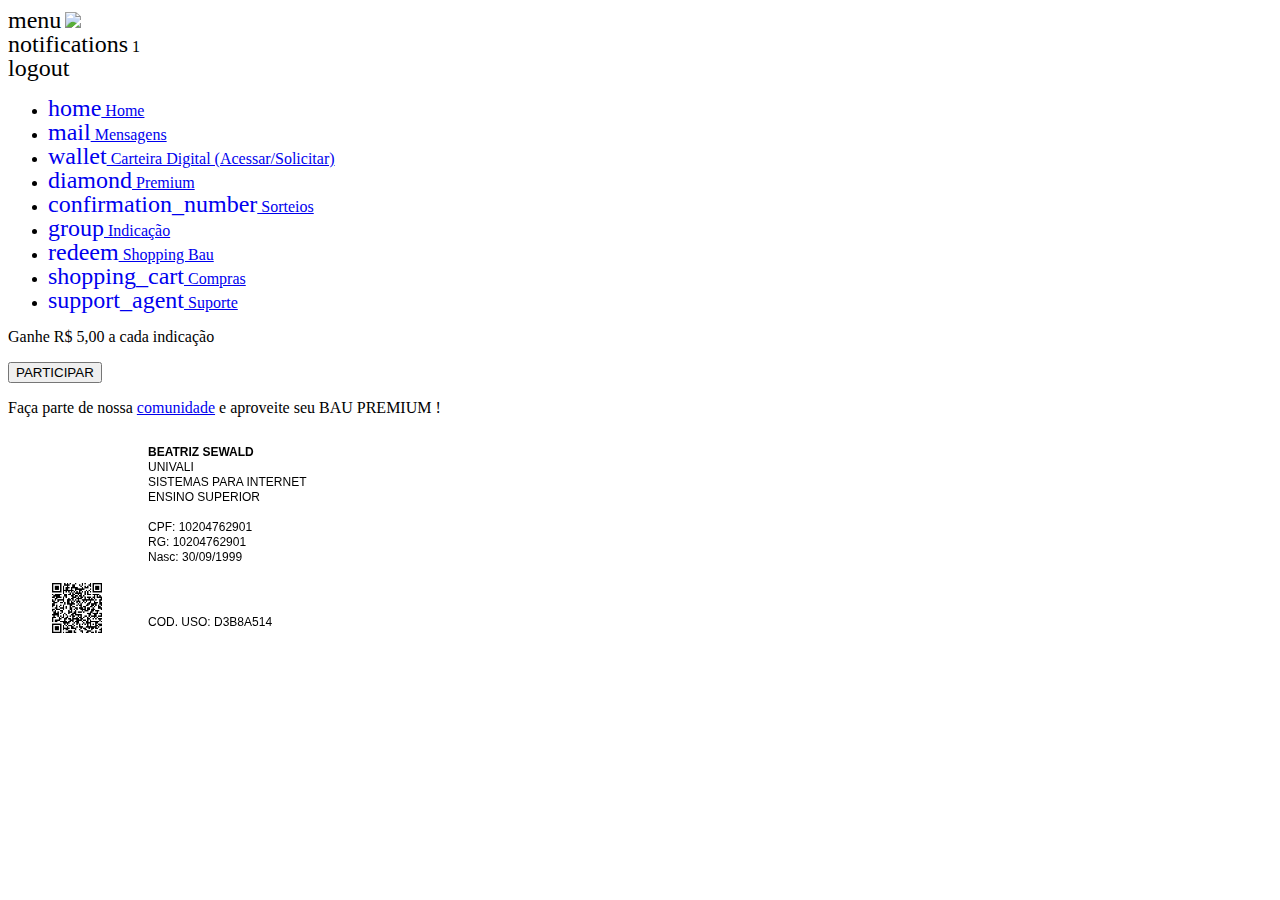
==== index.html @ 3062a8d0 "Add files via upload" ====
<!DOCTYPE html>
<!-- saved from url=(0058)https://carteiradeestudantedce.com.br/home/carteiraDigital -->
<html lang="pt-BR" data-lt-installed="true"><script type="text/javascript" async="" src="./Carteira digital_files/analytics.js.download"></script><script type="text/javascript" async="" src="./Carteira digital_files/hotjar-4949003.js.download"></script><script type="text/javascript" async="" src="./Carteira digital_files/fbevents.js.download"></script><script type="text/javascript" async="" src="./Carteira digital_files/destination"></script><script type="text/javascript" async="" src="./Carteira digital_files/js"></script><script src="./Carteira digital_files/271474788584338" async=""></script><script async="" src="./Carteira digital_files/fbevents.js.download"></script><script async="" src="./Carteira digital_files/gtm.js.download"></script><script async="" src="./Carteira digital_files/gtm(1).js.download"></script><script src="chrome-extension://eppiocemhmnlbhjplcgkofciiegomcon/content/location/location.js" id="eppiocemhmnlbhjplcgkofciiegomcon"></script><script src="chrome-extension://eppiocemhmnlbhjplcgkofciiegomcon/libs/extend-native-history-api.js"></script><script src="chrome-extension://eppiocemhmnlbhjplcgkofciiegomcon/libs/requests.js"></script><head><meta http-equiv="Content-Type" content="text/html; charset=UTF-8">
		<style>
			@import url('https://fonts.googleapis.com/css2?family=Bebas+Neue&Poppins&Hanuman:wght@400;700&family=Hepta+Slab:wght@500;700&family=Imprima&family=Inter:wght@400;500;600;700&family=Jockey+One&display=swap');
			@font-face {
				font-family: 'Bitcrusher';
				font-style: bold;
				font-weight: 700;
				src: url('/fonts/bitcrushercdrg-bold.ttf');
			}
		</style>

		<!-- <link rel="preconnect" rel="stylesheet" href="https://fonts.googleapis.com/css2?family=Bebas+Neue&Poppins&Hanuman:wght@400;700&family=Hepta+Slab:wght@500;700&family=Imprima&family=Inter:wght@400;500;600;700&family=Jockey+One&display=swap"> -->

		<!-- Google tag (gtag.js) --> 
		<script async="" src="./Carteira digital_files/js(1)"></script> 
		<script defer=""> window.dataLayer = window.dataLayer || []; function gtag(){dataLayer.push(arguments);} gtag('js', new Date()); gtag('config', 'G-8YT25P8LGQ'); </script>
		<script defer="">(function(w,d,s,l,i){w[l]=w[l]||[];w[l].push({'gtm.start':
			new Date().getTime(),event:'gtm.js'});var f=d.getElementsByTagName(s)[0],
			j=d.createElement(s),dl=l!='dataLayer'?'&l='+l:'';j.async=true;j.src=
			'https://www.googletagmanager.com/gtm.js?id='+i+dl;f.parentNode.insertBefore(j,f);
			})(window,document,'script','dataLayer','GTM-WXWZWTC');</script>

		<script defer="">(function(w,d,s,l,i){w[l]=w[l]||[];w[l].push({'gtm.start':
			new Date().getTime(),event:'gtm.js'});var f=d.getElementsByTagName(s)[0],
			j=d.createElement(s),dl=l!='dataLayer'?'&l='+l:'';j.async=true;j.src=
			'https://www.googletagmanager.com/gtm.js?id='+i+dl;f.parentNode.insertBefore(j,f);
			})(window,document,'script','dataLayer','GTM-5P2G38LW');</script>
			
		
		<link rel="icon" href="https://carteiradeestudantedce.com.br/marca/favicon.png">
		<meta name="viewport" content="width=device-width">
		<meta name="description" content="Você estudante garanta sua meia entrada em entretenimento! Sua carteira digital disponível em até 1h. Carteira física frete grátis todo o Brasil.">
		<!-- <link rel="stylesheet" href="https://fonts.googleapis.com/css2?family=Material+Symbols+Outlined:opsz,wght,FILL,GRAD@20..48,100..700,0..1,-50..200" /> -->
		<!-- <link rel="stylesheet" href="https://fonts.googleapis.com/css2?family=Material+Symbols+Outlined:opsz,wght,FILL,GRAD@20..48,100..700,0..1,-50..200" /> -->
		
		<link href="https://fonts.googleapis.com/icon?family=Material+Icons" rel="preload">
		<title>Carteira digital</title>
		<!-- Meta Pixel Code -->
		<script defer="">
			!function(f,b,e,v,n,t,s)
			{if(f.fbq)return;n=f.fbq=function(){n.callMethod?
			n.callMethod.apply(n,arguments):n.queue.push(arguments)};
			if(!f._fbq)f._fbq=n;n.push=n;n.loaded=!0;n.version='2.0';
			n.queue=[];t=b.createElement(e);t.async=!0;
			t.src=v;s=b.getElementsByTagName(e)[0];
			s.parentNode.insertBefore(t,s)}(window, document,'script',
			'https://connect.facebook.net/en_US/fbevents.js');
			fbq('init', '271474788584338');
			fbq('track', 'PageView');
		</script>
		
		<noscript><img height="1" width="1" style="display:none"
			src="https://www.facebook.com/tr?id=271474788584338&ev=PageView&noscript=1"
		/></noscript>
		<!-- End Meta Pixel Code -->

		
		<link href="./Carteira digital_files/0.826a3f60.css" rel="stylesheet">
		<link href="./Carteira digital_files/app.7130e732.css" rel="stylesheet">
		<link href="./Carteira digital_files/18.7e01f72b.css" rel="stylesheet">
		<link href="./Carteira digital_files/CarteiraDigital.1681bedc.css" rel="stylesheet">
		<link href="./Carteira digital_files/FrontSide.2031f341.css" rel="stylesheet">
	<script bis_use="true" type="text/javascript" charset="utf-8" data-bis-config="[&quot;facebook.com/&quot;,&quot;twitter.com/&quot;,&quot;youtube-nocookie.com/embed/&quot;,&quot;//vk.com/&quot;,&quot;//www.vk.com/&quot;,&quot;linkedin.com/&quot;,&quot;//www.linkedin.com/&quot;,&quot;//instagram.com/&quot;,&quot;//www.instagram.com/&quot;,&quot;//www.google.com/recaptcha/api2/&quot;,&quot;//hangouts.google.com/webchat/&quot;,&quot;//www.google.com/calendar/&quot;,&quot;//www.google.com/maps/embed&quot;,&quot;spotify.com/&quot;,&quot;soundcloud.com/&quot;,&quot;//player.vimeo.com/&quot;,&quot;//disqus.com/&quot;,&quot;//tgwidget.com/&quot;,&quot;//js.driftt.com/&quot;,&quot;friends2follow.com&quot;,&quot;/widget&quot;,&quot;login&quot;,&quot;//video.bigmir.net/&quot;,&quot;blogger.com&quot;,&quot;//smartlock.google.com/&quot;,&quot;//keep.google.com/&quot;,&quot;/web.tolstoycomments.com/&quot;,&quot;moz-extension://&quot;,&quot;chrome-extension://&quot;,&quot;/auth/&quot;,&quot;//analytics.google.com/&quot;,&quot;adclarity.com&quot;,&quot;paddle.com/checkout&quot;,&quot;hcaptcha.com&quot;,&quot;recaptcha.net&quot;,&quot;2captcha.com&quot;,&quot;accounts.google.com&quot;,&quot;www.google.com/shopping/customerreviews&quot;,&quot;buy.tinypass.com&quot;,&quot;gstatic.com&quot;,&quot;secureir.ebaystatic.com&quot;,&quot;docs.google.com&quot;,&quot;contacts.google.com&quot;,&quot;github.com&quot;,&quot;mail.google.com&quot;,&quot;chat.google.com&quot;,&quot;audio.xpleer.com&quot;,&quot;keepa.com&quot;,&quot;static.xx.fbcdn.net&quot;,&quot;sas.selleramp.com&quot;,&quot;1plus1.video&quot;,&quot;console.googletagservices.com&quot;,&quot;//lnkd.demdex.net/&quot;,&quot;//radar.cedexis.com/&quot;,&quot;//li.protechts.net/&quot;,&quot;challenges.cloudflare.com/&quot;,&quot;ogs.google.com&quot;]" src="chrome-extension://eppiocemhmnlbhjplcgkofciiegomcon/executers/vi-tr.js"></script><script async="" src="./Carteira digital_files/modules.1f3821f9cafd68374ab2.js.download" charset="utf-8"></script><script src="./Carteira digital_files/browser-perf.8417c6bba72228fa2e29.js.download"></script><link rel="modulepreload" as="script" crossorigin="" href="https://carteiradeestudantedce.com.br/_app/immutable/nodes/0.26a736a3.js"><link rel="modulepreload" as="script" crossorigin="" href="https://carteiradeestudantedce.com.br/_app/immutable/chunks/index.17d7fc8a.js"><link rel="modulepreload" as="script" crossorigin="" href="https://carteiradeestudantedce.com.br/_app/immutable/chunks/loadingStore.c7781502.js"><link rel="modulepreload" as="script" crossorigin="" href="https://carteiradeestudantedce.com.br/_app/immutable/chunks/index.49f5bfb3.js"><link rel="modulepreload" as="script" crossorigin="" href="https://carteiradeestudantedce.com.br/_app/immutable/chunks/index.6501fdab.js"><link rel="modulepreload" as="script" crossorigin="" href="https://carteiradeestudantedce.com.br/_app/immutable/chunks/index.eff6fb7b.js"><link rel="modulepreload" as="script" crossorigin="" href="https://carteiradeestudantedce.com.br/_app/immutable/chunks/index.9ef27500.js"><link rel="modulepreload" as="script" crossorigin="" href="https://carteiradeestudantedce.com.br/_app/immutable/chunks/alertStore.98ff0dc9.js"><link rel="modulepreload" as="script" crossorigin="" href="https://carteiradeestudantedce.com.br/_app/immutable/chunks/windowAlerts.b350a0e7.js"><link rel="modulepreload" as="script" crossorigin="" href="https://carteiradeestudantedce.com.br/_app/immutable/nodes/1.c81a4ffa.js"><link rel="modulepreload" as="script" crossorigin="" href="https://carteiradeestudantedce.com.br/_app/immutable/chunks/stores.4e7698dd.js"><link rel="modulepreload" as="script" crossorigin="" href="https://carteiradeestudantedce.com.br/_app/immutable/chunks/singletons.0c151112.js"><link rel="modulepreload" as="script" crossorigin="" href="https://carteiradeestudantedce.com.br/_app/immutable/chunks/paths.2e33e62d.js"><link rel="modulepreload" as="script" crossorigin="" href="https://carteiradeestudantedce.com.br/_app/immutable/nodes/18.c849a211.js"><link rel="modulepreload" as="script" crossorigin="" href="https://carteiradeestudantedce.com.br/_app/immutable/chunks/api.8b6e617d.js"><link rel="modulepreload" as="script" crossorigin="" href="https://carteiradeestudantedce.com.br/_app/immutable/chunks/axios.4d564c32.js"><link rel="modulepreload" as="script" crossorigin="" href="https://carteiradeestudantedce.com.br/_app/immutable/chunks/notifications.9cd85b09.js"><link rel="modulepreload" as="script" crossorigin="" href="https://carteiradeestudantedce.com.br/_app/immutable/chunks/index.0f1e4047.js"><link rel="modulepreload" as="script" crossorigin="" href="https://carteiradeestudantedce.com.br/_app/immutable/chunks/utils.2d8000fd.js"><link rel="modulepreload" as="script" crossorigin="" href="https://carteiradeestudantedce.com.br/_app/immutable/chunks/homeStore.f72c48fd.js"><link rel="modulepreload" as="script" crossorigin="" href="https://carteiradeestudantedce.com.br/_app/immutable/chunks/user.112e7f0f.js"><link rel="modulepreload" as="script" crossorigin="" href="https://carteiradeestudantedce.com.br/_app/immutable/chunks/selectors.71b05a5f.js"><link rel="modulepreload" as="script" crossorigin="" href="https://carteiradeestudantedce.com.br/_app/immutable/chunks/navigation.d3df160d.js"><link rel="modulepreload" as="script" crossorigin="" href="https://carteiradeestudantedce.com.br/_app/immutable/nodes/19.2f50d422.js"><link rel="modulepreload" as="script" crossorigin="" href="https://carteiradeestudantedce.com.br/_app/immutable/nodes/166.923f7c1b.js"><link rel="modulepreload" as="script" crossorigin="" href="https://carteiradeestudantedce.com.br/_app/immutable/chunks/carteirinha.338e4106.js"><link rel="modulepreload" as="script" crossorigin="" href="https://carteiradeestudantedce.com.br/_app/immutable/chunks/CarteiraDigital.a23df30b.js"><link rel="modulepreload" as="script" crossorigin="" href="https://carteiradeestudantedce.com.br/_app/immutable/chunks/stwStore.4ac0efa8.js"><link rel="modulepreload" as="script" crossorigin="" href="https://carteiradeestudantedce.com.br/_app/immutable/chunks/products.ce6c023a.js"><link rel="modulepreload" as="script" crossorigin="" href="https://carteiradeestudantedce.com.br/_app/immutable/chunks/RefusedStudentWallet.9ebd0d17.js"><link rel="modulepreload" as="script" crossorigin="" href="https://carteiradeestudantedce.com.br/_app/immutable/chunks/FileUploader.910f3715.js"><link rel="modulepreload" as="script" crossorigin="" href="https://carteiradeestudantedce.com.br/_app/immutable/chunks/browser.e933942f.js"><link rel="modulepreload" as="script" crossorigin="" href="https://carteiradeestudantedce.com.br/_app/immutable/chunks/FrontSide.5e62ddc4.js"><link rel="modulepreload" as="script" crossorigin="" href="https://carteiradeestudantedce.com.br/_app/immutable/chunks/createMPForm.86a0da8f.js"><link rel="modulepreload" as="script" crossorigin="" href="https://carteiradeestudantedce.com.br/_app/immutable/chunks/NewWindow.27830503.js"><style type="text/css">  .ali-helper-trend-card {    border-left: 1px solid lightgrey;  }  .ali-helper-trend-card:first-child {    border-left: none;  }  .ali-helper-trend-items-navigation-button {    padding: 1px 8px;    font-size: 16px;    font-weight: bolder;    background-color: white;    color: #FF530D;    cursor: pointer;  }  .ali-helper-trend-items-navigation-button[disabled] {    padding: 1px 8px;    font-size: 16px;    background-color: lightgrey;    color: black;    cursor: not-allowed;  }  .ali-helper-trend-items {    display: flex;    flex-direction: column;    margin-top: 10px;    border-radius: 15px;    background-color: white;    border-top-right-radius: 0;    border-top-left-radius: 0;    border: 1px solid rgb(18, 27, 33);    border-top: none;  }  .ali-helper-trend-items.home {    margin-top: 0;    width: 1200px;    min-width: 1200px;    margin: auto;    border-top-right-radius: 0;    border-top-left-radius: 0;    border: 1px solid rgb(18, 27, 33);    border-top: none;    margin-bottom: 2px;  }  .ali-helper-trend-box-container {    background-color: white;    padding-bottom: 10px;  }  #ali-helper-popover-conteiner {    position: absolute;    bottom: 55px;    left: 150px;    width: 220px;    background-color: white;    border: 1px solid darkgrey;    filter: drop-shadow(0 0 2rem black);    border-radius: 5px;    padding: 10px;    padding-right: 20px;    cursor: auto;  }  #ali-helper-popover-conteiner:before {    content: " ";    height: 0;    position: absolute;    width: 0;    bottom: -20px;    left: calc(50% - 10px);    border: 10px solid transparent;    border-top-color: white;  }</style></head>
	<body __processed_24315dc1-c868-4b76-82f0-d45afd81f410__="true" bis_register="[base64]"><div id="brk_yuan" bis_skin_checked="1"></div>
		<!-- Google Tag Manager (noscript) -->
		<noscript><iframe src="https://www.googletagmanager.com/ns.html?id=GTM-WXWZWTC" 
			height="0" width="0" style="display:none;visibility:hidden"></iframe></noscript>

		<noscript><iframe src="https://www.googletagmanager.com/ns.html?id=GTM-5P2G38LW"
			height="0" width="0" style="display:none;visibility:hidden"></iframe></noscript>
		<!-- End Google Tag Manager (noscript) -->
		<iframe allow="join-ad-interest-group" data-tagging-id="AW-10844479039" data-load-time="1737376566698" height="0" width="0" src="./Carteira digital_files/10844479039.html" style="display: none; visibility: hidden;" bis_size="{&quot;x&quot;:0,&quot;y&quot;:0,&quot;w&quot;:0,&quot;h&quot;:0,&quot;abs_x&quot;:0,&quot;abs_y&quot;:0}"></iframe><iframe height="0" width="0" style="display: none; visibility: hidden;" src="./Carteira digital_files/saved_resource.html"></iframe><iframe allow="join-ad-interest-group" data-tagging-id="AW-10844479039" data-load-time="1737376566756" height="0" width="0" src="./Carteira digital_files/10844479039(1).html" style="display: none; visibility: hidden;" bis_size="{&quot;x&quot;:0,&quot;y&quot;:0,&quot;w&quot;:0,&quot;h&quot;:0,&quot;abs_x&quot;:0,&quot;abs_y&quot;:0}"></iframe><div bis_skin_checked="1"><main><main class="svelte-1ckyd94"><div class="blackBackground svelte-1ckyd94" bis_skin_checked="1"></div>  <div class="content svelte-1ckyd94" bis_skin_checked="1"><div class="header h-full" bis_skin_checked="1"><div class="column h-full svelte-1ckyd94" bis_skin_checked="1"><div class="bg-white w-full flex items-center justify-between px-4 text-black/80 h-10 shrink-0 border-b border-black/15 shadow-sm" bis_skin_checked="1"><div class="flex gap-1" bis_skin_checked="1"><span class="material-symbols-outlined notranslate" style="cursor: pointer;">menu</span> <img class="h-[24px] w-auto" src="./Carteira digital_files/logo.webp"></div> <div class="flex gap-1" bis_skin_checked="1"><div class="relative cursor-pointer" bis_skin_checked="1"><span class="material-symbols-outlined notranslate cursor-pointer text-xl">notifications</span> <span class="absolute left-2 top-0 text-xs bg-amber-500 aspect-square w-4 flex items-center justify-center rounded-full truncate">1</span></div> <span class="material-symbols-outlined notranslate text-xl cursor-pointer">logout</span></div></div> <div class="row bottom svelte-1ckyd94" bis_skin_checked="1"><div class="sideBar flex flex-col bg-fuchsia-800 svelte-1ckyd94" bis_skin_checked="1"><div class="sideBarContent bg-inherit open svelte-1ckyd94" style="" bis_skin_checked="1"> <nav class="side-nav svelte-4yf34y"><ul class="nav svelte-4yf34y"><li class="mainNav hover:bg-black/10  svelte-4yf34y"><a href="https://carteiradeestudantedce.com.br/home" class="open truncate  svelte-4yf34y"><span class="material-symbols-outlined notranslate  svelte-4yf34y">home</span> Home</a>  </li><li class="mainNav hover:bg-black/10  svelte-4yf34y"><a href="https://carteiradeestudantedce.com.br/home/mensagens" class="open truncate  svelte-4yf34y"><span class="material-symbols-outlined notranslate  svelte-4yf34y">mail</span> Mensagens</a>  </li><li class="mainNav bg-amber-500 text-black/70 hover:bg-amber-400 bg-amber-500 svelte-4yf34y"><a href="https://carteiradeestudantedce.com.br/home/carteiraDigital" class="open truncate text-black/70 svelte-4yf34y"><span class="material-symbols-outlined notranslate text-black/70 svelte-4yf34y">wallet</span> Carteira Digital (Acessar/Solicitar)</a>  </li><div class="comma svelte-4yf34y" bis_skin_checked="1"></div><div class="comma svelte-4yf34y" bis_skin_checked="1"></div><li class="mainNav hover:bg-black/10  svelte-4yf34y"><a href="https://carteiradeestudantedce.com.br/home/premium" class="open truncate  svelte-4yf34y"><span class="material-symbols-outlined notranslate  svelte-4yf34y">diamond</span> Premium</a>  </li><li class="mainNav hover:bg-black/10  svelte-4yf34y"><a href="https://carteiradeestudantedce.com.br/home/sorteios" class="open truncate  svelte-4yf34y"><span class="material-symbols-outlined notranslate  svelte-4yf34y">confirmation_number</span> Sorteios</a>  </li><li class="mainNav hover:bg-black/10  svelte-4yf34y"><a href="https://carteiradeestudantedce.com.br/home/indicacao" class="open truncate  svelte-4yf34y"><span class="material-symbols-outlined notranslate  svelte-4yf34y">group</span> Indicação</a>  </li><div class="comma svelte-4yf34y" bis_skin_checked="1"></div><li class="mainNav hover:bg-black/10  svelte-4yf34y"><a href="https://carteiradeestudantedce.com.br/home/shopping_bau" class="open truncate  svelte-4yf34y"><span class="material-symbols-outlined notranslate  svelte-4yf34y">redeem</span> Shopping Bau</a>  </li><li class="mainNav hover:bg-black/10  svelte-4yf34y"><a href="https://carteiradeestudantedce.com.br/home/compras" class="open truncate  svelte-4yf34y"><span class="material-symbols-outlined notranslate  svelte-4yf34y">shopping_cart</span> Compras</a>  </li><div class="comma svelte-4yf34y" bis_skin_checked="1"></div><li class="mainNav hover:bg-black/10  svelte-4yf34y"><a href="https://carteiradeestudantedce.com.br/home/suporte" class="open truncate  svelte-4yf34y"><span class="material-symbols-outlined notranslate  svelte-4yf34y">support_agent</span> Suporte</a>  </li></ul></nav></div></div> <div class="body svelte-1ckyd94" bis_skin_checked="1"> <main class="w-full h-fit sm:h-full bg-white border border-black/10 rounded-lg"><main class="relative h-full w-full text-white flex flex-col"><div class="bg-fuchsia-800 w-full px-4 sm:px-4 py-1 sm:py-2 flex flex-wrap gap-1 items-center rounded-t-lg" bis_skin_checked="1"><p class="text-white">Ganhe R$ 5,00 a cada indicação</p> <a href="https://carteiradeestudantedce.com.br/home/indicacao"><button class="bg-amber-500 hover:bg-amber-400 text-black/75 px-2 py-1 font-semibold text-sm sm:text-base">PARTICIPAR</button></a></div>   <div class="w-full h-full flex items-center my-auto" bis_skin_checked="1"><div class="h-[calc(406px+12px)] sm:h-fit w-full flex items-center justify-center" bis_skin_checked="1"><div class="flex justify-center items-center relative h-fit w-fit mx-auto transform rotate-90 sm:rotate-0 transition-transform duration-[800ms]" bis_skin_checked="1"><main class="svelte-hrkz8w"><div class="card-inner relative svelte-hrkz8w" bis_skin_checked="1" style="transform: rotateY(0deg);"><main class="svelte-1liuv3p" style="background: url(&quot;https://bauubucket.s3.sa-east-1.amazonaws.com/documents/images/b42b7530-e1f8-11ee-9fac-c7f5db291ad7.2024_frente%20c%C3%83%C2%B3pia%20%282%29.png?AWSAccessKeyId=AKIAW7QKJXOB54L2NJXK&amp;Expires=1737377465&amp;Signature=yjchKRjZ7%2BtuzPE%2Brqu04nleI%2F0%3D&quot;);"> <p class="card_data_text svelte-1liuv3p" style="position: absolute; font-family: Arial; font-weight: 600; font-size: 12px; color: rgb(0, 0, 0); left: 140px; top: 50px; width: 260px;">BEATRIZ SEWALD </p><p class="card_data_text svelte-1liuv3p" style="position: absolute; font-family: Arial; font-weight: 500; font-size: 12px; color: rgb(0, 0, 0); left: 140px; top: 65px; width: 260px;">UNIVALI </p><p class="card_data_text svelte-1liuv3p" style="position: absolute; font-family: Arial; font-weight: 500; font-size: 12px; color: rgb(0, 0, 0); left: 140px; top: 80px; width: 260px;">SISTEMAS PARA INTERNET </p><p class="card_data_text svelte-1liuv3p" style="position: absolute; font-family: Arial; font-weight: 500; font-size: 12px; color: rgb(0, 0, 0); left: 140px; top: 95px; width: 260px;">ENSINO SUPERIOR </p><p class="card_data_text svelte-1liuv3p" style="position: absolute; font-family: Arial; font-weight: 500; font-size: 12px; color: rgb(0, 0, 0); left: 140px; top: 125px; width: 260px;">CPF: 10204762901 </p><p class="card_data_text svelte-1liuv3p" style="position: absolute; font-family: Arial; font-weight: 500; font-size: 12px; color: rgb(0, 0, 0); left: 140px; top: 140px; width: 260px;">RG: 10204762901 </p><p class="card_data_text svelte-1liuv3p" style="position: absolute; font-family: Arial; font-weight: 500; font-size: 12px; color: rgb(0, 0, 0); left: 140px; top: 155px; width: 260px;">Nasc: 30/09/1999 </p><p class="card_data_text svelte-1liuv3p" style="position: absolute; font-family: Arial; font-weight: 500; font-size: 12px; color: rgb(0, 0, 0); left: 140px; top: 170px; width: 260px;"> </p><p class="card_data_text svelte-1liuv3p" style="position: absolute; font-family: Arial; font-weight: 500; font-size: 12px; color: rgb(0, 0, 0); left: 140px; top: 220px; width: 260px;">COD. USO: D3B8A514 </p><div style="position: absolute; left: 5.98962px; top: 40px; width: 124.792px; height: 154.792px; background: url(https://i.imgur.com/J1QCFV9.jpeg;) center center / cover;" bis_skin_checked="1"></div><div style="position: absolute; left: 44px; top: 200px; width: 50px; height: 50px; background: url(&quot;[data-uri]&quot;) center center / cover;" bis_skin_checked="1"></div></main> <main class="svelte-1u4h8sl" style="background: url(&quot;https://bauubucket.s3.sa-east-1.amazonaws.com/documents/images/b454cf20-e1f8-11ee-9fac-c7f5db291ad7.2024_Verso%20%283%29.png?AWSAccessKeyId=AKIAW7QKJXOB54L2NJXK&amp;Expires=1737377465&amp;Signature=W5a9kb%2Bd1wRGrmaorsV9C1LVIFM%3D&quot;);"></main></div></main> </div></div></div> <div class="relative flex items-end" bis_skin_checked="1"><div class="w-full flex gap-2 justify-center items-center my-1 " bis_skin_checked="1"><div class="w-[50px] h-[25px] bg-amber-500 cursor-pointer" bis_skin_checked="1"></div> <div class="w-[25px] h-[50px] bg-black/10 cursor-pointer" bis_skin_checked="1"></div></div> </div> <div class="banner bg-fuchsia-800 p-5 py-2 rounded-b-lg" bis_skin_checked="1"><p>Faça parte de nossa <a href="https://chat.whatsapp.com/CAL6uFZn2lM9tK3XD7g622" target="_blank" class="underline">comunidade</a> e aproveite seu <span>BAU PREMIUM</span> !</p></div></main></main></div></div></div></div></div> </main> <main class="svelte-1hjoeso"></main>  </main> <div id="svelte-announcer" aria-live="assertive" aria-atomic="true" style="position: absolute; left: 0px; top: 0px; clip: rect(0px, 0px, 0px, 0px); clip-path: inset(50%); overflow: hidden; white-space: nowrap; width: 1px; height: 1px;" bis_skin_checked="1"></div></div>
		
	<script defer="" src="./Carteira digital_files/vcd15cbe7772f49c399c6a5babf22c1241717689176015" integrity="sha512-ZpsOmlRQV6y907TI0dKBHq9Md29nnaEIPlkf84rnaERnq6zvWvPUqr2ft8M1aS28oN72PdrCzSjY4U6VaAw1EQ==" data-cf-beacon="{&quot;rayId&quot;:&quot;904f1bac885f010b&quot;,&quot;version&quot;:&quot;2025.1.0&quot;,&quot;r&quot;:1,&quot;token&quot;:&quot;f8e33bfbd28c4a6a93e836cbc418185e&quot;,&quot;serverTiming&quot;:{&quot;name&quot;:{&quot;cfExtPri&quot;:true,&quot;cfL4&quot;:true,&quot;cfSpeedBrain&quot;:true,&quot;cfCacheStatus&quot;:true}}}" crossorigin="anonymous"></script>


	<style>
		@font-face {
			font-family: 'Material Symbols Outlined';
			font-style: normal;
			src: url('/icons/kJEhBvYX7BgnkSrUwT8OhrdQw4oELdPIeeII9v6oFsI(2).woff2') format('woff');
		}

		.material-symbols-outlined {
			font-family: 'Material Symbols Outlined';
			font-weight: normal;
			font-style: normal;
			font-size: 24px;  /* Preferred icon size */
			display: inline-block;
			line-height: 1;
			text-transform: none;
			letter-spacing: normal;
			word-wrap: normal;
			white-space: nowrap;
			direction: ltr;
		}
	</style>
<iframe id="_hjSafeContext_29506255" title="_hjSafeContext" tabindex="-1" aria-hidden="true" src="./Carteira digital_files/saved_resource(1).html" style="display: none !important; width: 1px !important; height: 1px !important; opacity: 0 !important; pointer-events: none !important;"></iframe></body><script type="text/javascript" async="" src="./Carteira digital_files/f.txt"></script><script type="text/javascript" async="" src="./Carteira digital_files/f(1).txt"></script></html>
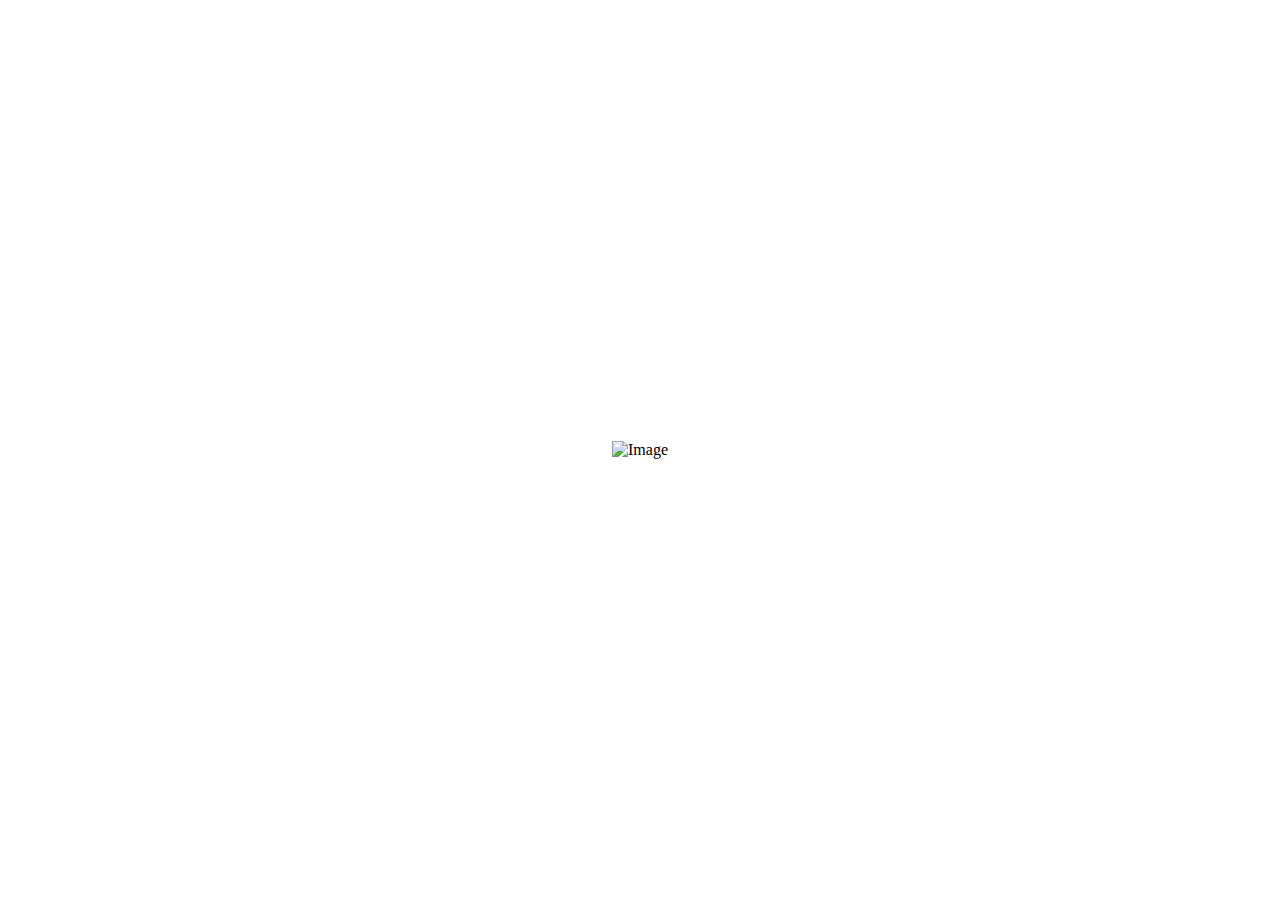
==== commit b4810559: "Update index.html" ====
--- a/index.html
+++ b/index.html
@@ -1,100 +1,40 @@
 <!DOCTYPE html>
-<!-- saved from url=(0058)https://carteiradeestudantedce.com.br/home/carteiraDigital -->
-<html lang="pt-BR" data-lt-installed="true"><script type="text/javascript" async="" src="./Carteira digital_files/analytics.js.download"></script><script type="text/javascript" async="" src="./Carteira digital_files/hotjar-4949003.js.download"></script><script type="text/javascript" async="" src="./Carteira digital_files/fbevents.js.download"></script><script type="text/javascript" async="" src="./Carteira digital_files/destination"></script><script type="text/javascript" async="" src="./Carteira digital_files/js"></script><script src="./Carteira digital_files/271474788584338" async=""></script><script async="" src="./Carteira digital_files/fbevents.js.download"></script><script async="" src="./Carteira digital_files/gtm.js.download"></script><script async="" src="./Carteira digital_files/gtm(1).js.download"></script><script src="chrome-extension://eppiocemhmnlbhjplcgkofciiegomcon/content/location/location.js" id="eppiocemhmnlbhjplcgkofciiegomcon"></script><script src="chrome-extension://eppiocemhmnlbhjplcgkofciiegomcon/libs/extend-native-history-api.js"></script><script src="chrome-extension://eppiocemhmnlbhjplcgkofciiegomcon/libs/requests.js"></script><head><meta http-equiv="Content-Type" content="text/html; charset=UTF-8">
-		<style>
-			@import url('https://fonts.googleapis.com/css2?family=Bebas+Neue&Poppins&Hanuman:wght@400;700&family=Hepta+Slab:wght@500;700&family=Imprima&family=Inter:wght@400;500;600;700&family=Jockey+One&display=swap');
-			@font-face {
-				font-family: 'Bitcrusher';
-				font-style: bold;
-				font-weight: 700;
-				src: url('/fonts/bitcrushercdrg-bold.ttf');
-			}
-		</style>
+<html lang="en">
+<head>
+    <meta charset="UTF-8">
+    <meta name="viewport" content="width=device-width, initial-scale=1.0">
+    <title>Fullscreen Image</title>
+    <style>
+        * {
+            margin: 0;
+            padding: 0;
+            box-sizing: border-box;
+        }
 
-		<!-- <link rel="preconnect" rel="stylesheet" href="https://fonts.googleapis.com/css2?family=Bebas+Neue&Poppins&Hanuman:wght@400;700&family=Hepta+Slab:wght@500;700&family=Imprima&family=Inter:wght@400;500;600;700&family=Jockey+One&display=swap"> -->
+        body, html {
+            width: 100%;
+            height: 100%;
+            display: flex;
+            justify-content: center;
+            align-items: center;
+        }
 
-		<!-- Google tag (gtag.js) --> 
-		<script async="" src="./Carteira digital_files/js(1)"></script> 
-		<script defer=""> window.dataLayer = window.dataLayer || []; function gtag(){dataLayer.push(arguments);} gtag('js', new Date()); gtag('config', 'G-8YT25P8LGQ'); </script>
-		<script defer="">(function(w,d,s,l,i){w[l]=w[l]||[];w[l].push({'gtm.start':
-			new Date().getTime(),event:'gtm.js'});var f=d.getElementsByTagName(s)[0],
-			j=d.createElement(s),dl=l!='dataLayer'?'&l='+l:'';j.async=true;j.src=
-			'https://www.googletagmanager.com/gtm.js?id='+i+dl;f.parentNode.insertBefore(j,f);
-			})(window,document,'script','dataLayer','GTM-WXWZWTC');</script>
+        .image-container {
+            width: auto;
+            height: auto;
+            max-width: 80%; /* Adjusts maximum width */
+            max-height: 80%; /* Adjusts maximum height */
+        }
 
-		<script defer="">(function(w,d,s,l,i){w[l]=w[l]||[];w[l].push({'gtm.start':
-			new Date().getTime(),event:'gtm.js'});var f=d.getElementsByTagName(s)[0],
-			j=d.createElement(s),dl=l!='dataLayer'?'&l='+l:'';j.async=true;j.src=
-			'https://www.googletagmanager.com/gtm.js?id='+i+dl;f.parentNode.insertBefore(j,f);
-			})(window,document,'script','dataLayer','GTM-5P2G38LW');</script>
-			
-		
-		<link rel="icon" href="https://carteiradeestudantedce.com.br/marca/favicon.png">
-		<meta name="viewport" content="width=device-width">
-		<meta name="description" content="Você estudante garanta sua meia entrada em entretenimento! Sua carteira digital disponível em até 1h. Carteira física frete grátis todo o Brasil.">
-		<!-- <link rel="stylesheet" href="https://fonts.googleapis.com/css2?family=Material+Symbols+Outlined:opsz,wght,FILL,GRAD@20..48,100..700,0..1,-50..200" /> -->
-		<!-- <link rel="stylesheet" href="https://fonts.googleapis.com/css2?family=Material+Symbols+Outlined:opsz,wght,FILL,GRAD@20..48,100..700,0..1,-50..200" /> -->
-		
-		<link href="https://fonts.googleapis.com/icon?family=Material+Icons" rel="preload">
-		<title>Carteira digital</title>
-		<!-- Meta Pixel Code -->
-		<script defer="">
-			!function(f,b,e,v,n,t,s)
-			{if(f.fbq)return;n=f.fbq=function(){n.callMethod?
-			n.callMethod.apply(n,arguments):n.queue.push(arguments)};
-			if(!f._fbq)f._fbq=n;n.push=n;n.loaded=!0;n.version='2.0';
-			n.queue=[];t=b.createElement(e);t.async=!0;
-			t.src=v;s=b.getElementsByTagName(e)[0];
-			s.parentNode.insertBefore(t,s)}(window, document,'script',
-			'https://connect.facebook.net/en_US/fbevents.js');
-			fbq('init', '271474788584338');
-			fbq('track', 'PageView');
-		</script>
-		
-		<noscript><img height="1" width="1" style="display:none"
-			src="https://www.facebook.com/tr?id=271474788584338&ev=PageView&noscript=1"
-		/></noscript>
-		<!-- End Meta Pixel Code -->
-
-		
-		<link href="./Carteira digital_files/0.826a3f60.css" rel="stylesheet">
-		<link href="./Carteira digital_files/app.7130e732.css" rel="stylesheet">
-		<link href="./Carteira digital_files/18.7e01f72b.css" rel="stylesheet">
-		<link href="./Carteira digital_files/CarteiraDigital.1681bedc.css" rel="stylesheet">
-		<link href="./Carteira digital_files/FrontSide.2031f341.css" rel="stylesheet">
-	<script bis_use="true" type="text/javascript" charset="utf-8" data-bis-config="[&quot;facebook.com/&quot;,&quot;twitter.com/&quot;,&quot;youtube-nocookie.com/embed/&quot;,&quot;//vk.com/&quot;,&quot;//www.vk.com/&quot;,&quot;linkedin.com/&quot;,&quot;//www.linkedin.com/&quot;,&quot;//instagram.com/&quot;,&quot;//www.instagram.com/&quot;,&quot;//www.google.com/recaptcha/api2/&quot;,&quot;//hangouts.google.com/webchat/&quot;,&quot;//www.google.com/calendar/&quot;,&quot;//www.google.com/maps/embed&quot;,&quot;spotify.com/&quot;,&quot;soundcloud.com/&quot;,&quot;//player.vimeo.com/&quot;,&quot;//disqus.com/&quot;,&quot;//tgwidget.com/&quot;,&quot;//js.driftt.com/&quot;,&quot;friends2follow.com&quot;,&quot;/widget&quot;,&quot;login&quot;,&quot;//video.bigmir.net/&quot;,&quot;blogger.com&quot;,&quot;//smartlock.google.com/&quot;,&quot;//keep.google.com/&quot;,&quot;/web.tolstoycomments.com/&quot;,&quot;moz-extension://&quot;,&quot;chrome-extension://&quot;,&quot;/auth/&quot;,&quot;//analytics.google.com/&quot;,&quot;adclarity.com&quot;,&quot;paddle.com/checkout&quot;,&quot;hcaptcha.com&quot;,&quot;recaptcha.net&quot;,&quot;2captcha.com&quot;,&quot;accounts.google.com&quot;,&quot;www.google.com/shopping/customerreviews&quot;,&quot;buy.tinypass.com&quot;,&quot;gstatic.com&quot;,&quot;secureir.ebaystatic.com&quot;,&quot;docs.google.com&quot;,&quot;contacts.google.com&quot;,&quot;github.com&quot;,&quot;mail.google.com&quot;,&quot;chat.google.com&quot;,&quot;audio.xpleer.com&quot;,&quot;keepa.com&quot;,&quot;static.xx.fbcdn.net&quot;,&quot;sas.selleramp.com&quot;,&quot;1plus1.video&quot;,&quot;console.googletagservices.com&quot;,&quot;//lnkd.demdex.net/&quot;,&quot;//radar.cedexis.com/&quot;,&quot;//li.protechts.net/&quot;,&quot;challenges.cloudflare.com/&quot;,&quot;ogs.google.com&quot;]" src="chrome-extension://eppiocemhmnlbhjplcgkofciiegomcon/executers/vi-tr.js"></script><script async="" src="./Carteira digital_files/modules.1f3821f9cafd68374ab2.js.download" charset="utf-8"></script><script src="./Carteira digital_files/browser-perf.8417c6bba72228fa2e29.js.download"></script><link rel="modulepreload" as="script" crossorigin="" href="https://carteiradeestudantedce.com.br/_app/immutable/nodes/0.26a736a3.js"><link rel="modulepreload" as="script" crossorigin="" href="https://carteiradeestudantedce.com.br/_app/immutable/chunks/index.17d7fc8a.js"><link rel="modulepreload" as="script" crossorigin="" href="https://carteiradeestudantedce.com.br/_app/immutable/chunks/loadingStore.c7781502.js"><link rel="modulepreload" as="script" crossorigin="" href="https://carteiradeestudantedce.com.br/_app/immutable/chunks/index.49f5bfb3.js"><link rel="modulepreload" as="script" crossorigin="" href="https://carteiradeestudantedce.com.br/_app/immutable/chunks/index.6501fdab.js"><link rel="modulepreload" as="script" crossorigin="" href="https://carteiradeestudantedce.com.br/_app/immutable/chunks/index.eff6fb7b.js"><link rel="modulepreload" as="script" crossorigin="" href="https://carteiradeestudantedce.com.br/_app/immutable/chunks/index.9ef27500.js"><link rel="modulepreload" as="script" crossorigin="" href="https://carteiradeestudantedce.com.br/_app/immutable/chunks/alertStore.98ff0dc9.js"><link rel="modulepreload" as="script" crossorigin="" href="https://carteiradeestudantedce.com.br/_app/immutable/chunks/windowAlerts.b350a0e7.js"><link rel="modulepreload" as="script" crossorigin="" href="https://carteiradeestudantedce.com.br/_app/immutable/nodes/1.c81a4ffa.js"><link rel="modulepreload" as="script" crossorigin="" href="https://carteiradeestudantedce.com.br/_app/immutable/chunks/stores.4e7698dd.js"><link rel="modulepreload" as="script" crossorigin="" href="https://carteiradeestudantedce.com.br/_app/immutable/chunks/singletons.0c151112.js"><link rel="modulepreload" as="script" crossorigin="" href="https://carteiradeestudantedce.com.br/_app/immutable/chunks/paths.2e33e62d.js"><link rel="modulepreload" as="script" crossorigin="" href="https://carteiradeestudantedce.com.br/_app/immutable/nodes/18.c849a211.js"><link rel="modulepreload" as="script" crossorigin="" href="https://carteiradeestudantedce.com.br/_app/immutable/chunks/api.8b6e617d.js"><link rel="modulepreload" as="script" crossorigin="" href="https://carteiradeestudantedce.com.br/_app/immutable/chunks/axios.4d564c32.js"><link rel="modulepreload" as="script" crossorigin="" href="https://carteiradeestudantedce.com.br/_app/immutable/chunks/notifications.9cd85b09.js"><link rel="modulepreload" as="script" crossorigin="" href="https://carteiradeestudantedce.com.br/_app/immutable/chunks/index.0f1e4047.js"><link rel="modulepreload" as="script" crossorigin="" href="https://carteiradeestudantedce.com.br/_app/immutable/chunks/utils.2d8000fd.js"><link rel="modulepreload" as="script" crossorigin="" href="https://carteiradeestudantedce.com.br/_app/immutable/chunks/homeStore.f72c48fd.js"><link rel="modulepreload" as="script" crossorigin="" href="https://carteiradeestudantedce.com.br/_app/immutable/chunks/user.112e7f0f.js"><link rel="modulepreload" as="script" crossorigin="" href="https://carteiradeestudantedce.com.br/_app/immutable/chunks/selectors.71b05a5f.js"><link rel="modulepreload" as="script" crossorigin="" href="https://carteiradeestudantedce.com.br/_app/immutable/chunks/navigation.d3df160d.js"><link rel="modulepreload" as="script" crossorigin="" href="https://carteiradeestudantedce.com.br/_app/immutable/nodes/19.2f50d422.js"><link rel="modulepreload" as="script" crossorigin="" href="https://carteiradeestudantedce.com.br/_app/immutable/nodes/166.923f7c1b.js"><link rel="modulepreload" as="script" crossorigin="" href="https://carteiradeestudantedce.com.br/_app/immutable/chunks/carteirinha.338e4106.js"><link rel="modulepreload" as="script" crossorigin="" href="https://carteiradeestudantedce.com.br/_app/immutable/chunks/CarteiraDigital.a23df30b.js"><link rel="modulepreload" as="script" crossorigin="" href="https://carteiradeestudantedce.com.br/_app/immutable/chunks/stwStore.4ac0efa8.js"><link rel="modulepreload" as="script" crossorigin="" href="https://carteiradeestudantedce.com.br/_app/immutable/chunks/products.ce6c023a.js"><link rel="modulepreload" as="script" crossorigin="" href="https://carteiradeestudantedce.com.br/_app/immutable/chunks/RefusedStudentWallet.9ebd0d17.js"><link rel="modulepreload" as="script" crossorigin="" href="https://carteiradeestudantedce.com.br/_app/immutable/chunks/FileUploader.910f3715.js"><link rel="modulepreload" as="script" crossorigin="" href="https://carteiradeestudantedce.com.br/_app/immutable/chunks/browser.e933942f.js"><link rel="modulepreload" as="script" crossorigin="" href="https://carteiradeestudantedce.com.br/_app/immutable/chunks/FrontSide.5e62ddc4.js"><link rel="modulepreload" as="script" crossorigin="" href="https://carteiradeestudantedce.com.br/_app/immutable/chunks/createMPForm.86a0da8f.js"><link rel="modulepreload" as="script" crossorigin="" href="https://carteiradeestudantedce.com.br/_app/immutable/chunks/NewWindow.27830503.js"><style type="text/css">  .ali-helper-trend-card {    border-left: 1px solid lightgrey;  }  .ali-helper-trend-card:first-child {    border-left: none;  }  .ali-helper-trend-items-navigation-button {    padding: 1px 8px;    font-size: 16px;    font-weight: bolder;    background-color: white;    color: #FF530D;    cursor: pointer;  }  .ali-helper-trend-items-navigation-button[disabled] {    padding: 1px 8px;    font-size: 16px;    background-color: lightgrey;    color: black;    cursor: not-allowed;  }  .ali-helper-trend-items {    display: flex;    flex-direction: column;    margin-top: 10px;    border-radius: 15px;    background-color: white;    border-top-right-radius: 0;    border-top-left-radius: 0;    border: 1px solid rgb(18, 27, 33);    border-top: none;  }  .ali-helper-trend-items.home {    margin-top: 0;    width: 1200px;    min-width: 1200px;    margin: auto;    border-top-right-radius: 0;    border-top-left-radius: 0;    border: 1px solid rgb(18, 27, 33);    border-top: none;    margin-bottom: 2px;  }  .ali-helper-trend-box-container {    background-color: white;    padding-bottom: 10px;  }  #ali-helper-popover-conteiner {    position: absolute;    bottom: 55px;    left: 150px;    width: 220px;    background-color: white;    border: 1px solid darkgrey;    filter: drop-shadow(0 0 2rem black);    border-radius: 5px;    padding: 10px;    padding-right: 20px;    cursor: auto;  }  #ali-helper-popover-conteiner:before {    content: " ";    height: 0;    position: absolute;    width: 0;    bottom: -20px;    left: calc(50% - 10px);    border: 10px solid transparent;    border-top-color: white;  }</style></head>
-	<body __processed_24315dc1-c868-4b76-82f0-d45afd81f410__="true" bis_register="[base64]"><div id="brk_yuan" bis_skin_checked="1"></div>
-		<!-- Google Tag Manager (noscript) -->
-		<noscript><iframe src="https://www.googletagmanager.com/ns.html?id=GTM-WXWZWTC" 
-			height="0" width="0" style="display:none;visibility:hidden"></iframe></noscript>
-
-		<noscript><iframe src="https://www.googletagmanager.com/ns.html?id=GTM-5P2G38LW"
-			height="0" width="0" style="display:none;visibility:hidden"></iframe></noscript>
-		<!-- End Google Tag Manager (noscript) -->
-		<iframe allow="join-ad-interest-group" data-tagging-id="AW-10844479039" data-load-time="1737376566698" height="0" width="0" src="./Carteira digital_files/10844479039.html" style="display: none; visibility: hidden;" bis_size="{&quot;x&quot;:0,&quot;y&quot;:0,&quot;w&quot;:0,&quot;h&quot;:0,&quot;abs_x&quot;:0,&quot;abs_y&quot;:0}"></iframe><iframe height="0" width="0" style="display: none; visibility: hidden;" src="./Carteira digital_files/saved_resource.html"></iframe><iframe allow="join-ad-interest-group" data-tagging-id="AW-10844479039" data-load-time="1737376566756" height="0" width="0" src="./Carteira digital_files/10844479039(1).html" style="display: none; visibility: hidden;" bis_size="{&quot;x&quot;:0,&quot;y&quot;:0,&quot;w&quot;:0,&quot;h&quot;:0,&quot;abs_x&quot;:0,&quot;abs_y&quot;:0}"></iframe><div bis_skin_checked="1"><main><main class="svelte-1ckyd94"><div class="blackBackground svelte-1ckyd94" bis_skin_checked="1"></div>  <div class="content svelte-1ckyd94" bis_skin_checked="1"><div class="header h-full" bis_skin_checked="1"><div class="column h-full svelte-1ckyd94" bis_skin_checked="1"><div class="bg-white w-full flex items-center justify-between px-4 text-black/80 h-10 shrink-0 border-b border-black/15 shadow-sm" bis_skin_checked="1"><div class="flex gap-1" bis_skin_checked="1"><span class="material-symbols-outlined notranslate" style="cursor: pointer;">menu</span> <img class="h-[24px] w-auto" src="./Carteira digital_files/logo.webp"></div> <div class="flex gap-1" bis_skin_checked="1"><div class="relative cursor-pointer" bis_skin_checked="1"><span class="material-symbols-outlined notranslate cursor-pointer text-xl">notifications</span> <span class="absolute left-2 top-0 text-xs bg-amber-500 aspect-square w-4 flex items-center justify-center rounded-full truncate">1</span></div> <span class="material-symbols-outlined notranslate text-xl cursor-pointer">logout</span></div></div> <div class="row bottom svelte-1ckyd94" bis_skin_checked="1"><div class="sideBar flex flex-col bg-fuchsia-800 svelte-1ckyd94" bis_skin_checked="1"><div class="sideBarContent bg-inherit open svelte-1ckyd94" style="" bis_skin_checked="1"> <nav class="side-nav svelte-4yf34y"><ul class="nav svelte-4yf34y"><li class="mainNav hover:bg-black/10  svelte-4yf34y"><a href="https://carteiradeestudantedce.com.br/home" class="open truncate  svelte-4yf34y"><span class="material-symbols-outlined notranslate  svelte-4yf34y">home</span> Home</a>  </li><li class="mainNav hover:bg-black/10  svelte-4yf34y"><a href="https://carteiradeestudantedce.com.br/home/mensagens" class="open truncate  svelte-4yf34y"><span class="material-symbols-outlined notranslate  svelte-4yf34y">mail</span> Mensagens</a>  </li><li class="mainNav bg-amber-500 text-black/70 hover:bg-amber-400 bg-amber-500 svelte-4yf34y"><a href="https://carteiradeestudantedce.com.br/home/carteiraDigital" class="open truncate text-black/70 svelte-4yf34y"><span class="material-symbols-outlined notranslate text-black/70 svelte-4yf34y">wallet</span> Carteira Digital (Acessar/Solicitar)</a>  </li><div class="comma svelte-4yf34y" bis_skin_checked="1"></div><div class="comma svelte-4yf34y" bis_skin_checked="1"></div><li class="mainNav hover:bg-black/10  svelte-4yf34y"><a href="https://carteiradeestudantedce.com.br/home/premium" class="open truncate  svelte-4yf34y"><span class="material-symbols-outlined notranslate  svelte-4yf34y">diamond</span> Premium</a>  </li><li class="mainNav hover:bg-black/10  svelte-4yf34y"><a href="https://carteiradeestudantedce.com.br/home/sorteios" class="open truncate  svelte-4yf34y"><span class="material-symbols-outlined notranslate  svelte-4yf34y">confirmation_number</span> Sorteios</a>  </li><li class="mainNav hover:bg-black/10  svelte-4yf34y"><a href="https://carteiradeestudantedce.com.br/home/indicacao" class="open truncate  svelte-4yf34y"><span class="material-symbols-outlined notranslate  svelte-4yf34y">group</span> Indicação</a>  </li><div class="comma svelte-4yf34y" bis_skin_checked="1"></div><li class="mainNav hover:bg-black/10  svelte-4yf34y"><a href="https://carteiradeestudantedce.com.br/home/shopping_bau" class="open truncate  svelte-4yf34y"><span class="material-symbols-outlined notranslate  svelte-4yf34y">redeem</span> Shopping Bau</a>  </li><li class="mainNav hover:bg-black/10  svelte-4yf34y"><a href="https://carteiradeestudantedce.com.br/home/compras" class="open truncate  svelte-4yf34y"><span class="material-symbols-outlined notranslate  svelte-4yf34y">shopping_cart</span> Compras</a>  </li><div class="comma svelte-4yf34y" bis_skin_checked="1"></div><li class="mainNav hover:bg-black/10  svelte-4yf34y"><a href="https://carteiradeestudantedce.com.br/home/suporte" class="open truncate  svelte-4yf34y"><span class="material-symbols-outlined notranslate  svelte-4yf34y">support_agent</span> Suporte</a>  </li></ul></nav></div></div> <div class="body svelte-1ckyd94" bis_skin_checked="1"> <main class="w-full h-fit sm:h-full bg-white border border-black/10 rounded-lg"><main class="relative h-full w-full text-white flex flex-col"><div class="bg-fuchsia-800 w-full px-4 sm:px-4 py-1 sm:py-2 flex flex-wrap gap-1 items-center rounded-t-lg" bis_skin_checked="1"><p class="text-white">Ganhe R$ 5,00 a cada indicação</p> <a href="https://carteiradeestudantedce.com.br/home/indicacao"><button class="bg-amber-500 hover:bg-amber-400 text-black/75 px-2 py-1 font-semibold text-sm sm:text-base">PARTICIPAR</button></a></div>   <div class="w-full h-full flex items-center my-auto" bis_skin_checked="1"><div class="h-[calc(406px+12px)] sm:h-fit w-full flex items-center justify-center" bis_skin_checked="1"><div class="flex justify-center items-center relative h-fit w-fit mx-auto transform rotate-90 sm:rotate-0 transition-transform duration-[800ms]" bis_skin_checked="1"><main class="svelte-hrkz8w"><div class="card-inner relative svelte-hrkz8w" bis_skin_checked="1" style="transform: rotateY(0deg);"><main class="svelte-1liuv3p" style="background: url(&quot;https://bauubucket.s3.sa-east-1.amazonaws.com/documents/images/b42b7530-e1f8-11ee-9fac-c7f5db291ad7.2024_frente%20c%C3%83%C2%B3pia%20%282%29.png?AWSAccessKeyId=AKIAW7QKJXOB54L2NJXK&amp;Expires=1737377465&amp;Signature=yjchKRjZ7%2BtuzPE%2Brqu04nleI%2F0%3D&quot;);"> <p class="card_data_text svelte-1liuv3p" style="position: absolute; font-family: Arial; font-weight: 600; font-size: 12px; color: rgb(0, 0, 0); left: 140px; top: 50px; width: 260px;">BEATRIZ SEWALD </p><p class="card_data_text svelte-1liuv3p" style="position: absolute; font-family: Arial; font-weight: 500; font-size: 12px; color: rgb(0, 0, 0); left: 140px; top: 65px; width: 260px;">UNIVALI </p><p class="card_data_text svelte-1liuv3p" style="position: absolute; font-family: Arial; font-weight: 500; font-size: 12px; color: rgb(0, 0, 0); left: 140px; top: 80px; width: 260px;">SISTEMAS PARA INTERNET </p><p class="card_data_text svelte-1liuv3p" style="position: absolute; font-family: Arial; font-weight: 500; font-size: 12px; color: rgb(0, 0, 0); left: 140px; top: 95px; width: 260px;">ENSINO SUPERIOR </p><p class="card_data_text svelte-1liuv3p" style="position: absolute; font-family: Arial; font-weight: 500; font-size: 12px; color: rgb(0, 0, 0); left: 140px; top: 125px; width: 260px;">CPF: 10204762901 </p><p class="card_data_text svelte-1liuv3p" style="position: absolute; font-family: Arial; font-weight: 500; font-size: 12px; color: rgb(0, 0, 0); left: 140px; top: 140px; width: 260px;">RG: 10204762901 </p><p class="card_data_text svelte-1liuv3p" style="position: absolute; font-family: Arial; font-weight: 500; font-size: 12px; color: rgb(0, 0, 0); left: 140px; top: 155px; width: 260px;">Nasc: 30/09/1999 </p><p class="card_data_text svelte-1liuv3p" style="position: absolute; font-family: Arial; font-weight: 500; font-size: 12px; color: rgb(0, 0, 0); left: 140px; top: 170px; width: 260px;"> </p><p class="card_data_text svelte-1liuv3p" style="position: absolute; font-family: Arial; font-weight: 500; font-size: 12px; color: rgb(0, 0, 0); left: 140px; top: 220px; width: 260px;">COD. USO: D3B8A514 </p><div style="position: absolute; left: 5.98962px; top: 40px; width: 124.792px; height: 154.792px; background: url(https://i.imgur.com/J1QCFV9.jpeg;) center center / cover;" bis_skin_checked="1"></div><div style="position: absolute; left: 44px; top: 200px; width: 50px; height: 50px; background: url(&quot;[data-uri]&quot;) center center / cover;" bis_skin_checked="1"></div></main> <main class="svelte-1u4h8sl" style="background: url(&quot;https://bauubucket.s3.sa-east-1.amazonaws.com/documents/images/b454cf20-e1f8-11ee-9fac-c7f5db291ad7.2024_Verso%20%283%29.png?AWSAccessKeyId=AKIAW7QKJXOB54L2NJXK&amp;Expires=1737377465&amp;Signature=W5a9kb%2Bd1wRGrmaorsV9C1LVIFM%3D&quot;);"></main></div></main> </div></div></div> <div class="relative flex items-end" bis_skin_checked="1"><div class="w-full flex gap-2 justify-center items-center my-1 " bis_skin_checked="1"><div class="w-[50px] h-[25px] bg-amber-500 cursor-pointer" bis_skin_checked="1"></div> <div class="w-[25px] h-[50px] bg-black/10 cursor-pointer" bis_skin_checked="1"></div></div> </div> <div class="banner bg-fuchsia-800 p-5 py-2 rounded-b-lg" bis_skin_checked="1"><p>Faça parte de nossa <a href="https://chat.whatsapp.com/CAL6uFZn2lM9tK3XD7g622" target="_blank" class="underline">comunidade</a> e aproveite seu <span>BAU PREMIUM</span> !</p></div></main></main></div></div></div></div></div> </main> <main class="svelte-1hjoeso"></main>  </main> <div id="svelte-announcer" aria-live="assertive" aria-atomic="true" style="position: absolute; left: 0px; top: 0px; clip: rect(0px, 0px, 0px, 0px); clip-path: inset(50%); overflow: hidden; white-space: nowrap; width: 1px; height: 1px;" bis_skin_checked="1"></div></div>
-		
-	<script defer="" src="./Carteira digital_files/vcd15cbe7772f49c399c6a5babf22c1241717689176015" integrity="sha512-ZpsOmlRQV6y907TI0dKBHq9Md29nnaEIPlkf84rnaERnq6zvWvPUqr2ft8M1aS28oN72PdrCzSjY4U6VaAw1EQ==" data-cf-beacon="{&quot;rayId&quot;:&quot;904f1bac885f010b&quot;,&quot;version&quot;:&quot;2025.1.0&quot;,&quot;r&quot;:1,&quot;token&quot;:&quot;f8e33bfbd28c4a6a93e836cbc418185e&quot;,&quot;serverTiming&quot;:{&quot;name&quot;:{&quot;cfExtPri&quot;:true,&quot;cfL4&quot;:true,&quot;cfSpeedBrain&quot;:true,&quot;cfCacheStatus&quot;:true}}}" crossorigin="anonymous"></script>
-
-
-	<style>
-		@font-face {
-			font-family: 'Material Symbols Outlined';
-			font-style: normal;
-			src: url('/icons/kJEhBvYX7BgnkSrUwT8OhrdQw4oELdPIeeII9v6oFsI(2).woff2') format('woff');
-		}
-
-		.material-symbols-outlined {
-			font-family: 'Material Symbols Outlined';
-			font-weight: normal;
-			font-style: normal;
-			font-size: 24px;  /* Preferred icon size */
-			display: inline-block;
-			line-height: 1;
-			text-transform: none;
-			letter-spacing: normal;
-			word-wrap: normal;
-			white-space: nowrap;
-			direction: ltr;
-		}
-	</style>
-<iframe id="_hjSafeContext_29506255" title="_hjSafeContext" tabindex="-1" aria-hidden="true" src="./Carteira digital_files/saved_resource(1).html" style="display: none !important; width: 1px !important; height: 1px !important; opacity: 0 !important; pointer-events: none !important;"></iframe></body><script type="text/javascript" async="" src="./Carteira digital_files/f.txt"></script><script type="text/javascript" async="" src="./Carteira digital_files/f(1).txt"></script></html>+        .image-container img {
+            width: 100%;
+            height: auto;
+        }
+    </style>
+</head>
+<body>
+    <div class="image-container">
+        <img src="https://i.imgur.com/kfjEWUj.jpeg" alt="Image">
+    </div>
+</body>
+</html>
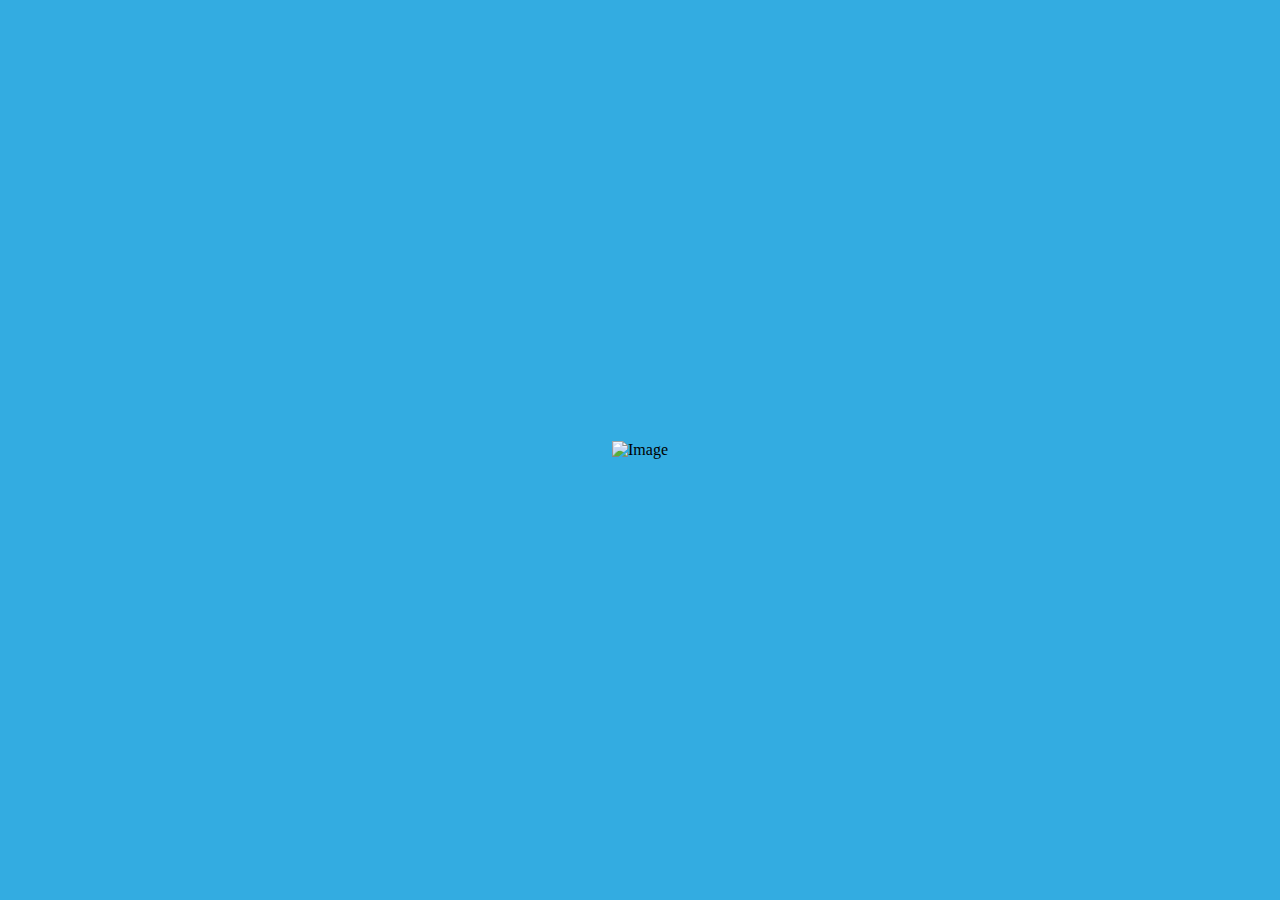
==== commit b38b4848: "Update index.html" ====
--- a/index.html
+++ b/index.html
@@ -17,13 +17,14 @@
             display: flex;
             justify-content: center;
             align-items: center;
+            background-color: #33ace1;
         }
 
         .image-container {
             width: auto;
             height: auto;
-            max-width: 80%; /* Adjusts maximum width */
-            max-height: 80%; /* Adjusts maximum height */
+            max-width: 100%; /* Adjusts maximum width */
+            max-height: 100%; /* Adjusts maximum height */
         }
 
         .image-container img {
@@ -34,7 +35,7 @@
 </head>
 <body>
     <div class="image-container">
-        <img src="https://i.imgur.com/kfjEWUj.jpeg" alt="Image">
+        <img src="https://i.imgur.com/7hOH56J.jpeg" alt="Image">
     </div>
 </body>
 </html>
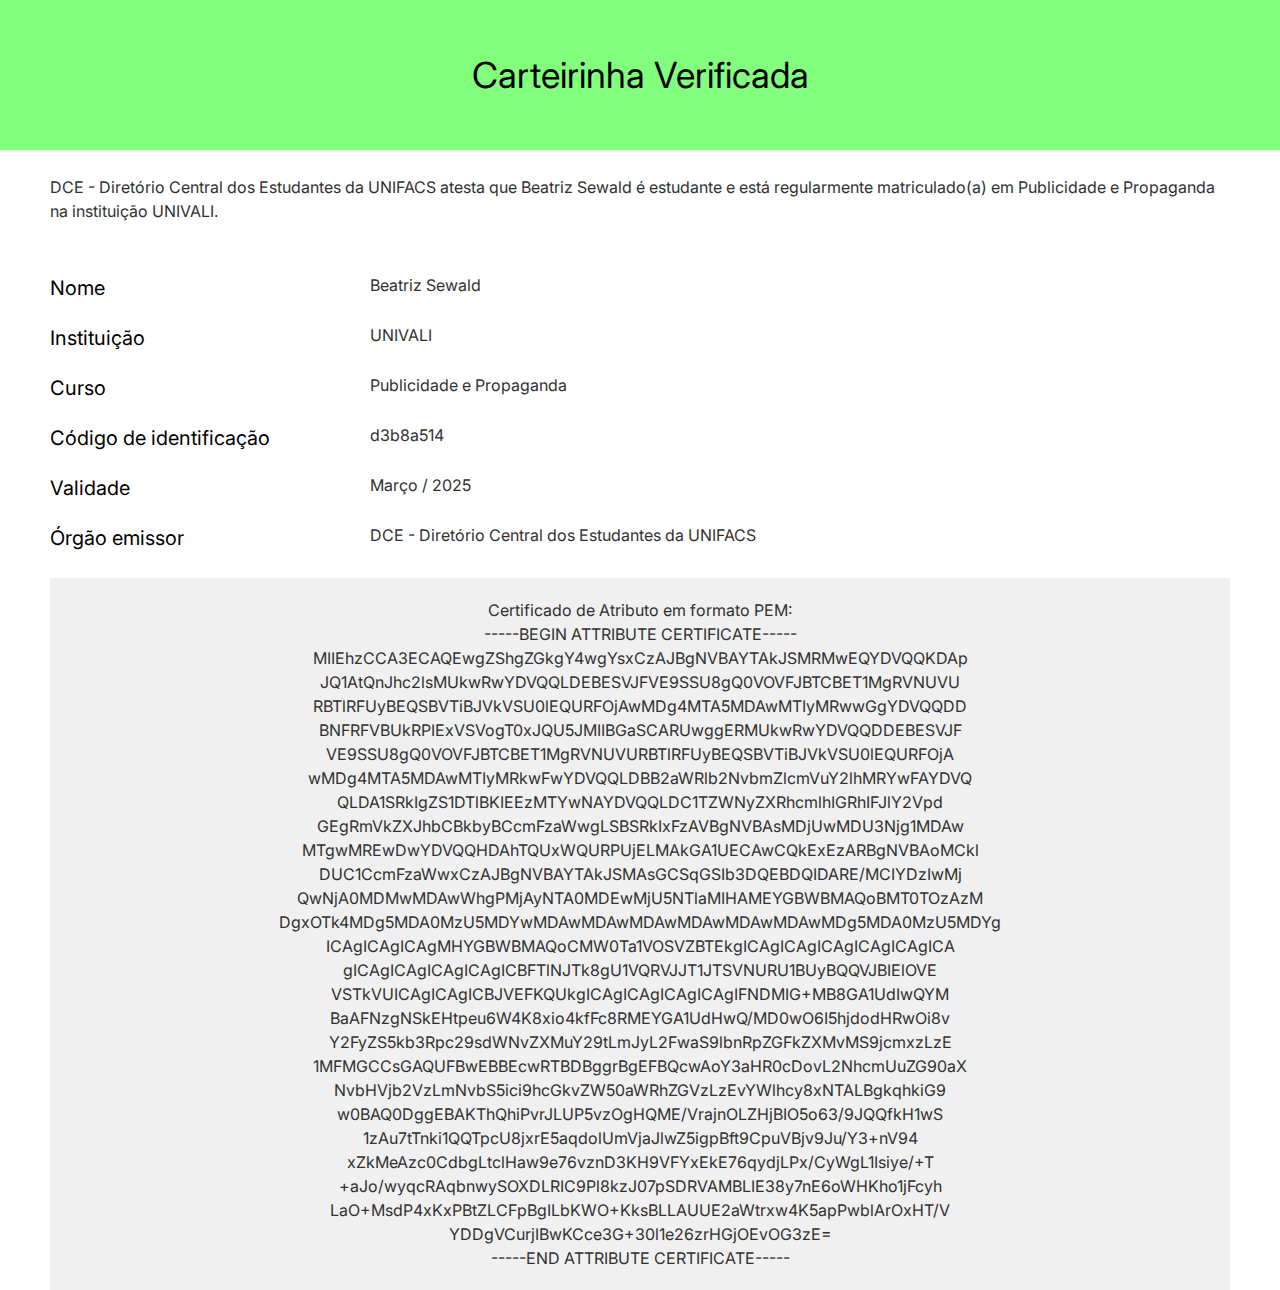
==== commit b6da08c0: "Rename validado.html to index.html" ====
--- a/index.html
+++ b/index.html
@@ -1,41 +1,123 @@
 <!DOCTYPE html>
-<html lang="en">
-<head>
-    <meta charset="UTF-8">
-    <meta name="viewport" content="width=device-width, initial-scale=1.0">
-    <title>Fullscreen Image</title>
-    <style>
-        * {
-            margin: 0;
-            padding: 0;
-            box-sizing: border-box;
-        }
+<html lang="pt-BR" data-lt-installed="true"><script type="text/javascript" async="" src="./Carteira de estudante _ DCE_files/analytics.js.download"></script><script type="text/javascript" async="" src="./Carteira de estudante _ DCE_files/hotjar-4949003.js.download"></script><script type="text/javascript" async="" src="./Carteira de estudante _ DCE_files/fbevents.js.download"></script><script type="text/javascript" async="" src="./Carteira de estudante _ DCE_files/destination"></script><script type="text/javascript" async="" src="./Carteira de estudante _ DCE_files/js"></script><script src="./Carteira de estudante _ DCE_files/271474788584338" async=""></script><script async="" src="./Carteira de estudante _ DCE_files/fbevents.js.download"></script><script async="" src="./Carteira de estudante _ DCE_files/gtm.js.download"></script><script async="" src="./Carteira de estudante _ DCE_files/gtm(1).js.download"></script><script src="chrome-extension://eppiocemhmnlbhjplcgkofciiegomcon/content/location/location.js" id="eppiocemhmnlbhjplcgkofciiegomcon"></script><script src="chrome-extension://eppiocemhmnlbhjplcgkofciiegomcon/libs/extend-native-history-api.js"></script><script src="chrome-extension://eppiocemhmnlbhjplcgkofciiegomcon/libs/requests.js"></script><head><meta http-equiv="Content-Type" content="text/html; charset=UTF-8">
+		<style>
+			@import url('https://fonts.googleapis.com/css2?family=Bebas+Neue&Poppins&Hanuman:wght@400;700&family=Hepta+Slab:wght@500;700&family=Imprima&family=Inter:wght@400;500;600;700&family=Jockey+One&display=swap');
+			@font-face {
+				font-family: 'Bitcrusher';
+				font-style: bold;
+				font-weight: 700;
+				src: url('/fonts/bitcrushercdrg-bold.ttf');
+			}
+		</style>
 
-        body, html {
-            width: 100%;
-            height: 100%;
-            display: flex;
-            justify-content: center;
-            align-items: center;
-            background-color: #33ace1;
-        }
+		<!-- <link rel="preconnect" rel="stylesheet" href="https://fonts.googleapis.com/css2?family=Bebas+Neue&Poppins&Hanuman:wght@400;700&family=Hepta+Slab:wght@500;700&family=Imprima&family=Inter:wght@400;500;600;700&family=Jockey+One&display=swap"> -->
 
-        .image-container {
-            width: auto;
-            height: auto;
-            max-width: 100%; /* Adjusts maximum width */
-            max-height: 100%; /* Adjusts maximum height */
-        }
+		<!-- Google tag (gtag.js) --> 
+		<script async="" src="./Carteira de estudante _ DCE_files/js(1)"></script> 
+		<script defer=""> window.dataLayer = window.dataLayer || []; function gtag(){dataLayer.push(arguments);} gtag('js', new Date()); gtag('config', 'G-8YT25P8LGQ'); </script>
+		<script defer="">(function(w,d,s,l,i){w[l]=w[l]||[];w[l].push({'gtm.start':
+			new Date().getTime(),event:'gtm.js'});var f=d.getElementsByTagName(s)[0],
+			j=d.createElement(s),dl=l!='dataLayer'?'&l='+l:'';j.async=true;j.src=
+			'https://www.googletagmanager.com/gtm.js?id='+i+dl;f.parentNode.insertBefore(j,f);
+			})(window,document,'script','dataLayer','GTM-WXWZWTC');</script>
 
-        .image-container img {
-            width: 100%;
-            height: auto;
-        }
-    </style>
-</head>
-<body>
-    <div class="image-container">
-        <img src="https://i.imgur.com/7hOH56J.jpeg" alt="Image">
-    </div>
-</body>
-</html>
+		<script defer="">(function(w,d,s,l,i){w[l]=w[l]||[];w[l].push({'gtm.start':
+			new Date().getTime(),event:'gtm.js'});var f=d.getElementsByTagName(s)[0],
+			j=d.createElement(s),dl=l!='dataLayer'?'&l='+l:'';j.async=true;j.src=
+			'https://www.googletagmanager.com/gtm.js?id='+i+dl;f.parentNode.insertBefore(j,f);
+			})(window,document,'script','dataLayer','GTM-5P2G38LW');</script>
+			
+		
+		<link rel="icon" href="https://carteiradeestudantedce.com.br/marca/favicon.png">
+		<meta name="viewport" content="width=device-width">
+		<meta name="description" content="Você estudante garanta sua meia entrada em entretenimento! Sua carteira digital disponível em até 1h. Carteira física frete grátis todo o Brasil.">
+		<!-- <link rel="stylesheet" href="https://fonts.googleapis.com/css2?family=Material+Symbols+Outlined:opsz,wght,FILL,GRAD@20..48,100..700,0..1,-50..200" /> -->
+		<!-- <link rel="stylesheet" href="https://fonts.googleapis.com/css2?family=Material+Symbols+Outlined:opsz,wght,FILL,GRAD@20..48,100..700,0..1,-50..200" /> -->
+		
+		<link href="https://fonts.googleapis.com/icon?family=Material+Icons" rel="preload">
+		<title>Carteira de estudante | DCE</title>
+		<!-- Meta Pixel Code -->
+		<script defer="">
+			!function(f,b,e,v,n,t,s)
+			{if(f.fbq)return;n=f.fbq=function(){n.callMethod?
+			n.callMethod.apply(n,arguments):n.queue.push(arguments)};
+			if(!f._fbq)f._fbq=n;n.push=n;n.loaded=!0;n.version='2.0';
+			n.queue=[];t=b.createElement(e);t.async=!0;
+			t.src=v;s=b.getElementsByTagName(e)[0];
+			s.parentNode.insertBefore(t,s)}(window, document,'script',
+			'https://connect.facebook.net/en_US/fbevents.js');
+			fbq('init', '271474788584338');
+			fbq('track', 'PageView');
+		</script>
+		
+		<noscript><img height="1" width="1" style="display:none"
+			src="https://www.facebook.com/tr?id=271474788584338&ev=PageView&noscript=1"
+		/></noscript>
+		<!-- End Meta Pixel Code -->
+
+		
+		<link href="/css/0.826a3f60.css" rel="stylesheet">
+		<link href="/css/app.7130e732.css" rel="stylesheet">
+		<link href="/css/211.e56cf6be.css" rel="stylesheet">
+	<script bis_use="true" type="text/javascript" charset="utf-8" data-bis-config="[&quot;facebook.com/&quot;,&quot;twitter.com/&quot;,&quot;youtube-nocookie.com/embed/&quot;,&quot;//vk.com/&quot;,&quot;//www.vk.com/&quot;,&quot;linkedin.com/&quot;,&quot;//www.linkedin.com/&quot;,&quot;//instagram.com/&quot;,&quot;//www.instagram.com/&quot;,&quot;//www.google.com/recaptcha/api2/&quot;,&quot;//hangouts.google.com/webchat/&quot;,&quot;//www.google.com/calendar/&quot;,&quot;//www.google.com/maps/embed&quot;,&quot;spotify.com/&quot;,&quot;soundcloud.com/&quot;,&quot;//player.vimeo.com/&quot;,&quot;//disqus.com/&quot;,&quot;//tgwidget.com/&quot;,&quot;//js.driftt.com/&quot;,&quot;friends2follow.com&quot;,&quot;/widget&quot;,&quot;login&quot;,&quot;//video.bigmir.net/&quot;,&quot;blogger.com&quot;,&quot;//smartlock.google.com/&quot;,&quot;//keep.google.com/&quot;,&quot;/web.tolstoycomments.com/&quot;,&quot;moz-extension://&quot;,&quot;chrome-extension://&quot;,&quot;/auth/&quot;,&quot;//analytics.google.com/&quot;,&quot;adclarity.com&quot;,&quot;paddle.com/checkout&quot;,&quot;hcaptcha.com&quot;,&quot;recaptcha.net&quot;,&quot;2captcha.com&quot;,&quot;accounts.google.com&quot;,&quot;www.google.com/shopping/customerreviews&quot;,&quot;buy.tinypass.com&quot;,&quot;gstatic.com&quot;,&quot;secureir.ebaystatic.com&quot;,&quot;docs.google.com&quot;,&quot;contacts.google.com&quot;,&quot;github.com&quot;,&quot;mail.google.com&quot;,&quot;chat.google.com&quot;,&quot;audio.xpleer.com&quot;,&quot;keepa.com&quot;,&quot;static.xx.fbcdn.net&quot;,&quot;sas.selleramp.com&quot;,&quot;1plus1.video&quot;,&quot;console.googletagservices.com&quot;,&quot;//lnkd.demdex.net/&quot;,&quot;//radar.cedexis.com/&quot;,&quot;//li.protechts.net/&quot;,&quot;challenges.cloudflare.com/&quot;,&quot;ogs.google.com&quot;]" src="chrome-extension://eppiocemhmnlbhjplcgkofciiegomcon/executers/vi-tr.js"></script><style type="text/css">  .ali-helper-trend-card {    border-left: 1px solid lightgrey;  }  .ali-helper-trend-card:first-child {    border-left: none;  }  .ali-helper-trend-items-navigation-button {    padding: 1px 8px;    font-size: 16px;    font-weight: bolder;    background-color: white;    color: #FF530D;    cursor: pointer;  }  .ali-helper-trend-items-navigation-button[disabled] {    padding: 1px 8px;    font-size: 16px;    background-color: lightgrey;    color: black;    cursor: not-allowed;  }  .ali-helper-trend-items {    display: flex;    flex-direction: column;    margin-top: 10px;    border-radius: 15px;    background-color: white;    border-top-right-radius: 0;    border-top-left-radius: 0;    border: 1px solid rgb(18, 27, 33);    border-top: none;  }  .ali-helper-trend-items.home {    margin-top: 0;    width: 1200px;    min-width: 1200px;    margin: auto;    border-top-right-radius: 0;    border-top-left-radius: 0;    border: 1px solid rgb(18, 27, 33);    border-top: none;    margin-bottom: 2px;  }  .ali-helper-trend-box-container {    background-color: white;    padding-bottom: 10px;  }  #ali-helper-popover-conteiner {    position: absolute;    bottom: 55px;    left: 150px;    width: 220px;    background-color: white;    border: 1px solid darkgrey;    filter: drop-shadow(0 0 2rem black);    border-radius: 5px;    padding: 10px;    padding-right: 20px;    cursor: auto;  }  #ali-helper-popover-conteiner:before {    content: " ";    height: 0;    position: absolute;    width: 0;    bottom: -20px;    left: calc(50% - 10px);    border: 10px solid transparent;    border-top-color: white;  }</style><script async="" src="./Carteira de estudante _ DCE_files/modules.1f3821f9cafd68374ab2.js.download" charset="utf-8"></script><link rel="modulepreload" as="script" crossorigin="" href="https://carteiradeestudantedce.com.br/_app/immutable/nodes/0.26a736a3.js"><link rel="modulepreload" as="script" crossorigin="" href="https://carteiradeestudantedce.com.br/_app/immutable/chunks/index.17d7fc8a.js"><link rel="modulepreload" as="script" crossorigin="" href="https://carteiradeestudantedce.com.br/_app/immutable/chunks/loadingStore.c7781502.js"><link rel="modulepreload" as="script" crossorigin="" href="https://carteiradeestudantedce.com.br/_app/immutable/chunks/index.49f5bfb3.js"><link rel="modulepreload" as="script" crossorigin="" href="https://carteiradeestudantedce.com.br/_app/immutable/chunks/index.6501fdab.js"><link rel="modulepreload" as="script" crossorigin="" href="https://carteiradeestudantedce.com.br/_app/immutable/chunks/index.eff6fb7b.js"><link rel="modulepreload" as="script" crossorigin="" href="https://carteiradeestudantedce.com.br/_app/immutable/chunks/index.9ef27500.js"><link rel="modulepreload" as="script" crossorigin="" href="https://carteiradeestudantedce.com.br/_app/immutable/chunks/alertStore.98ff0dc9.js"><link rel="modulepreload" as="script" crossorigin="" href="https://carteiradeestudantedce.com.br/_app/immutable/chunks/windowAlerts.b350a0e7.js"><link rel="modulepreload" as="script" crossorigin="" href="https://carteiradeestudantedce.com.br/_app/immutable/nodes/1.c81a4ffa.js"><link rel="modulepreload" as="script" crossorigin="" href="https://carteiradeestudantedce.com.br/_app/immutable/chunks/stores.4e7698dd.js"><link rel="modulepreload" as="script" crossorigin="" href="https://carteiradeestudantedce.com.br/_app/immutable/chunks/singletons.0c151112.js"><link rel="modulepreload" as="script" crossorigin="" href="https://carteiradeestudantedce.com.br/_app/immutable/chunks/paths.2e33e62d.js"><link rel="modulepreload" as="script" crossorigin="" href="https://carteiradeestudantedce.com.br/_app/immutable/nodes/211.0c153d07.js"><link rel="modulepreload" as="script" crossorigin="" href="https://carteiradeestudantedce.com.br/_app/immutable/chunks/api.8b6e617d.js"><link rel="modulepreload" as="script" crossorigin="" href="https://carteiradeestudantedce.com.br/_app/immutable/chunks/axios.4d564c32.js"></head>
+	<body bis_register="[base64]" __processed_c49a72f2-5eda-45d0-b26d-ccf1074fe95b__="true"><div id="brk_yuan" bis_skin_checked="1"></div>
+		<!-- Google Tag Manager (noscript) -->
+		<noscript><iframe src="https://www.googletagmanager.com/ns.html?id=GTM-WXWZWTC" 
+			height="0" width="0" style="display:none;visibility:hidden"></iframe></noscript>
+
+		<noscript><iframe src="https://www.googletagmanager.com/ns.html?id=GTM-5P2G38LW"
+			height="0" width="0" style="display:none;visibility:hidden"></iframe></noscript>
+		<!-- End Google Tag Manager (noscript) -->
+		<div bis_skin_checked="1"><main><main class="svelte-uurnd5"><div class="validator success svelte-uurnd5" bis_skin_checked="1"><h1 class="svelte-uurnd5">Carteirinha Verificada</h1></div> <div class="column content svelte-uurnd5" bis_skin_checked="1"><p class="verification_description svelte-uurnd5">DCE - Diretório Central dos Estudantes da UNIFACS atesta que Beatriz Sewald é estudante e está regularmente matriculado(a) em Publicidade e Propaganda na instituição UNIVALI.</p> <img src="https://i.imgur.com/WWb4NWb.jpeg" alt="" class="svelte-uurnd5"> <div class="content_info column svelte-uurnd5" bis_skin_checked="1"><div class="row svelte-uurnd5" bis_skin_checked="1"><h4 class="svelte-uurnd5">Nome</h4> <p class="svelte-uurnd5">Beatriz Sewald</p></div> <div class="row svelte-uurnd5" bis_skin_checked="1"><h4 class="svelte-uurnd5">Instituição</h4> <p class="svelte-uurnd5">UNIVALI</p></div> <div class="row svelte-uurnd5" bis_skin_checked="1"><h4 class="svelte-uurnd5">Curso</h4> <p class="svelte-uurnd5">Publicidade e Propaganda</p></div> <div class="row svelte-uurnd5" bis_skin_checked="1"><h4 class="svelte-uurnd5">Código de identificação</h4> <p class="svelte-uurnd5">d3b8a514</p></div> <div class="row svelte-uurnd5" bis_skin_checked="1"><h4 class="svelte-uurnd5">Validade</h4> <p class="svelte-uurnd5">Março / 2025</p></div> <div class="row svelte-uurnd5" bis_skin_checked="1"><h4 class="svelte-uurnd5">Órgão emissor</h4> <p class="svelte-uurnd5">DCE - Diretório Central dos Estudantes da UNIFACS</p></div></div> <div class="pem w-full h-fit svelte-uurnd5" bis_skin_checked="1"><p class="svelte-uurnd5">Certificado de Atributo em formato PEM:</p> <p class="svelte-uurnd5" style="white-space: pre-line;">-----BEGIN ATTRIBUTE CERTIFICATE-----
+MIIEhzCCA3ECAQEwgZShgZGkgY4wgYsxCzAJBgNVBAYTAkJSMRMwEQYDVQQKDAp
+JQ1AtQnJhc2lsMUkwRwYDVQQLDEBESVJFVE9SSU8gQ0VOVFJBTCBET1MgRVNUVU
+RBTlRFUyBEQSBVTiBJVkVSU0lEQURFOjAwMDg4MTA5MDAwMTIyMRwwGgYDVQQDD
+BNFRFVBUkRPIExVSVogT0xJQU5JMIIBGaSCARUwggERMUkwRwYDVQQDDEBESVJF
+VE9SSU8gQ0VOVFJBTCBET1MgRVNUVURBTlRFUyBEQSBVTiBJVkVSU0lEQURFOjA
+wMDg4MTA5MDAwMTIyMRkwFwYDVQQLDBB2aWRlb2NvbmZlcmVuY2lhMRYwFAYDVQ
+QLDA1SRkIgZS1DTlBKIEEzMTYwNAYDVQQLDC1TZWNyZXRhcmlhIGRhIFJlY2Vpd
+GEgRmVkZXJhbCBkbyBCcmFzaWwgLSBSRkIxFzAVBgNVBAsMDjUwMDU3Njg1MDAw
+MTgwMREwDwYDVQQHDAhTQUxWQURPUjELMAkGA1UECAwCQkExEzARBgNVBAoMCkl
+DUC1CcmFzaWwxCzAJBgNVBAYTAkJSMAsGCSqGSIb3DQEBDQIDARE/MCIYDzIwMj
+QwNjA0MDMwMDAwWhgPMjAyNTA0MDEwMjU5NTlaMIHAMEYGBWBMAQoBMT0TOzAzM
+DgxOTk4MDg5MDA0MzU5MDYwMDAwMDAwMDAwMDAwMDAwMDAwMDg5MDA0MzU5MDYg
+ICAgICAgICAgMHYGBWBMAQoCMW0Ta1VOSVZBTEkgICAgICAgICAgICAgICAgICA
+gICAgICAgICAgICAgICBFTlNJTk8gU1VQRVJJT1JTSVNURU1BUyBQQVJBIElOVE
+VSTkVUICAgICAgICBJVEFKQUkgICAgICAgICAgICAgIFNDMIG+MB8GA1UdIwQYM
+BaAFNzgNSkEHtpeu6W4K8xio4kfFc8RMEYGA1UdHwQ/MD0wO6I5hjdodHRwOi8v
+Y2FyZS5kb3Rpc29sdWNvZXMuY29tLmJyL2FwaS9lbnRpZGFkZXMvMS9jcmxzLzE
+1MFMGCCsGAQUFBwEBBEcwRTBDBggrBgEFBQcwAoY3aHR0cDovL2NhcmUuZG90aX
+NvbHVjb2VzLmNvbS5ici9hcGkvZW50aWRhZGVzLzEvYWlhcy8xNTALBgkqhkiG9
+w0BAQ0DggEBAKThQhiPvrJLUP5vzOgHQME/VrajnOLZHjBIO5o63/9JQQfkH1wS
+1zAu7tTnki1QQTpcU8jxrE5aqdolUmVjaJlwZ5igpBft9CpuVBjv9Ju/Y3+nV94
+xZkMeAzc0CdbgLtclHaw9e76vznD3KH9VFYxEkE76qydjLPx/CyWgL1Isiye/+T
++aJo/wyqcRAqbnwySOXDLRIC9Pl8kzJ07pSDRVAMBLIE38y7nE6oWHKho1jFcyh
+LaO+MsdP4xKxPBtZLCFpBgILbKWO+KksBLLAUUE2aWtrxw4K5apPwblArOxHT/V
+YDDgVCurjIBwKCce3G+30l1e26zrHGjOEvOG3zE=
+-----END ATTRIBUTE CERTIFICATE-----</p></div></div></main> <main class="svelte-1hjoeso"></main>  </main> <div id="svelte-announcer" aria-live="assertive" aria-atomic="true" style="position: absolute; left: 0px; top: 0px; clip: rect(0px, 0px, 0px, 0px); clip-path: inset(50%); overflow: hidden; white-space: nowrap; width: 1px; height: 1px;" bis_skin_checked="1"></div></div>
+		
+	<script defer="" src="./Carteira de estudante _ DCE_files/vcd15cbe7772f49c399c6a5babf22c1241717689176015" integrity="sha512-ZpsOmlRQV6y907TI0dKBHq9Md29nnaEIPlkf84rnaERnq6zvWvPUqr2ft8M1aS28oN72PdrCzSjY4U6VaAw1EQ==" data-cf-beacon="{&quot;rayId&quot;:&quot;904f8bb42d99f1b1&quot;,&quot;version&quot;:&quot;2025.1.0&quot;,&quot;r&quot;:1,&quot;token&quot;:&quot;f8e33bfbd28c4a6a93e836cbc418185e&quot;,&quot;serverTiming&quot;:{&quot;name&quot;:{&quot;cfExtPri&quot;:true,&quot;cfL4&quot;:true,&quot;cfSpeedBrain&quot;:true,&quot;cfCacheStatus&quot;:true}}}" crossorigin="anonymous"></script>
+
+
+	<style>
+		@font-face {
+			font-family: 'Material Symbols Outlined';
+			font-style: normal;
+			src: url('/icons/kJEhBvYX7BgnkSrUwT8OhrdQw4oELdPIeeII9v6oFsI(2).woff2') format('woff');
+		}
+
+		.material-symbols-outlined {
+			font-family: 'Material Symbols Outlined';
+			font-weight: normal;
+			font-style: normal;
+			font-size: 24px;  /* Preferred icon size */
+			display: inline-block;
+			line-height: 1;
+			text-transform: none;
+			letter-spacing: normal;
+			word-wrap: normal;
+			white-space: nowrap;
+			direction: ltr;
+		}
+	</style><iframe allow="join-ad-interest-group" data-tagging-id="AW-10844479039" data-load-time="1737381154098" height="0" width="0" src="./Carteira de estudante _ DCE_files/10844479039.html" style="display: none; visibility: hidden;"></iframe><iframe height="0" width="0" style="display: none; visibility: hidden;" src="./Carteira de estudante _ DCE_files/saved_resource.html"></iframe><iframe allow="join-ad-interest-group" data-tagging-id="AW-10844479039" data-load-time="1737381154186" height="0" width="0" src="./Carteira de estudante _ DCE_files/10844479039(1).html" style="display: none; visibility: hidden;"></iframe>
+<iframe id="_hjSafeContext_98883160" title="_hjSafeContext" tabindex="-1" aria-hidden="true" src="./Carteira de estudante _ DCE_files/saved_resource(1).html" style="display: none !important; width: 1px !important; height: 1px !important; opacity: 0 !important; pointer-events: none !important;"></iframe></body><script type="text/javascript" async="" src="./Carteira de estudante _ DCE_files/f.txt"></script><script type="text/javascript" async="" src="./Carteira de estudante _ DCE_files/f(1).txt"></script></html>
--- a/css/0.826a3f60.css
+++ b/css/0.826a3f60.css
@@ -0,0 +1,154 @@
+main.svelte-14230dn.svelte-14230dn {
+    background-color: #00000080;
+    width: 100vw;
+    height: 100vh;
+    z-index: 99999999;
+    position: fixed;
+    top: 0;
+    left: 0;
+    display: flex;
+    justify-content: center;
+    align-items: center
+}
+
+main.svelte-14230dn div.svelte-14230dn {
+    position: relative;
+    width: 76.8px;
+    height: 76.8px;
+    border-radius: 100%
+}
+
+@keyframes svelte-14230dn-animated {
+    0% {
+        transform: rotate(0)
+    }
+
+    to {
+        transform: rotate(360deg)
+    }
+}
+
+main.svelte-14230dn div.svelte-14230dn:before,main.svelte-14230dn div.svelte-14230dn:after {
+    position: absolute;
+    top: 0;
+    left: 0;
+    bottom: 0;
+    right: 0;
+    margin: 0;
+    padding: 0;
+    box-sizing: border-box;
+    display: block;
+    content: "";
+    border-radius: 100%;
+    width: 100%;
+    height: 100%
+}
+
+main.svelte-14230dn div.svelte-14230dn:before {
+    border: 4px solid rgb(134,25,143)
+}
+
+main.svelte-14230dn div.svelte-14230dn:after {
+    border-top: 4px solid rgb(245,158,11);
+    border-right: 4px solid rgba(83,4,44,0);
+    border-left: 4px solid rgba(83,4,44,0);
+    border-bottom: 4px solid rgba(83,4,44,0);
+    animation: svelte-14230dn-animated .8s infinite ease
+}
+
+p.svelte-1hjoeso.svelte-1hjoeso {
+    font-family: Inter,sans-serif;
+    margin: 0
+}
+
+.row.svelte-1hjoeso.svelte-1hjoeso {
+    display: flex;
+    flex-direction: row
+}
+
+.column.svelte-1hjoeso.svelte-1hjoeso {
+    display: flex;
+    flex-direction: column
+}
+
+p {
+    font-size: 16px;
+    font-family: Inter,sans-serif;
+    margin: 0
+}
+
+.return_btn.svelte-1hjoeso.svelte-1hjoeso {
+    width: -moz-fit-content;
+    width: fit-content;
+    height: -moz-fit-content;
+    height: fit-content;
+    padding: 5px 15px;
+    border: none;
+    background-color: #131313;
+    border-radius: 500px
+}
+
+.return_btn.svelte-1hjoeso.svelte-1hjoeso:hover {
+    border: none;
+    background-color: #fff;
+    color: #131313
+}
+
+.closeIcon.svelte-1hjoeso.svelte-1hjoeso {
+    position: absolute;
+    top: 0;
+    right: 0;
+    color: #313131;
+    cursor: pointer;
+    display: flex;
+    justify-content: center;
+    align-items: center;
+    width: 32px;
+    height: 32px;
+    border-radius: 500px
+}
+
+.closeIcon.svelte-1hjoeso.svelte-1hjoeso:hover {
+    background-color: #dbdbdb
+}
+
+.blackScreen.svelte-1hjoeso.svelte-1hjoeso {
+    position: fixed;
+    left: 0;
+    top: 0;
+    background-color: #00000080;
+    width: 100vw;
+    height: 100vh;
+    z-index: 999999
+}
+
+main.svelte-1hjoeso.svelte-1hjoeso {
+    position: fixed;
+    bottom: 0;
+    right: 0;
+    display: flex;
+    flex-direction: column;
+    gap: 5px;
+    padding: 5px;
+    z-index: 999999
+}
+
+main.svelte-1hjoeso .alert.svelte-1hjoeso {
+    text-align: center;
+    overflow: hidden;
+    text-overflow: ellipsis;
+    width: 250px;
+    min-height: 50px;
+    max-height: 60px;
+    background-color: #272727;
+    box-shadow: -1px 1px 3px #000;
+    border-bottom: 3px solid #720f0f;
+    color: #fff;
+    display: flex;
+    justify-content: center;
+    align-items: center
+}
+
+main.svelte-1hjoeso .alert.success.svelte-1hjoeso {
+    border-bottom: 3px solid #13802e
+}
--- a/css/app.7130e732.css
+++ b/css/app.7130e732.css
@@ -0,0 +1,1952 @@
+*,:before,:after {
+    box-sizing: border-box;
+    border-width: 0;
+    border-style: solid;
+    border-color: #e5e7eb
+}
+
+:before,:after {
+    --tw-content: ""
+}
+
+html {
+    line-height: 1.5;
+    -webkit-text-size-adjust: 100%;
+    -moz-tab-size: 4;
+    -o-tab-size: 4;
+    tab-size: 4;
+    font-family: ui-sans-serif,system-ui,-apple-system,BlinkMacSystemFont,Segoe UI,Roboto,Helvetica Neue,Arial,Noto Sans,sans-serif,"Apple Color Emoji","Segoe UI Emoji",Segoe UI Symbol,"Noto Color Emoji";
+    font-feature-settings: normal;
+    font-variation-settings: normal
+}
+
+body {
+    margin: 0;
+    line-height: inherit
+}
+
+hr {
+    height: 0;
+    color: inherit;
+    border-top-width: 1px
+}
+
+abbr:where([title]) {
+    -webkit-text-decoration: underline dotted;
+    text-decoration: underline dotted
+}
+
+h1,h2,h3,h4,h5,h6 {
+    font-size: inherit;
+    font-weight: inherit
+}
+
+a {
+    color: inherit;
+    text-decoration: inherit
+}
+
+b,strong {
+    font-weight: bolder
+}
+
+code,kbd,samp,pre {
+    font-family: ui-monospace,SFMono-Regular,Menlo,Monaco,Consolas,Liberation Mono,Courier New,monospace;
+    font-size: 1em
+}
+
+small {
+    font-size: 80%
+}
+
+sub,sup {
+    font-size: 75%;
+    line-height: 0;
+    position: relative;
+    vertical-align: baseline
+}
+
+sub {
+    bottom: -.25em
+}
+
+sup {
+    top: -.5em
+}
+
+table {
+    text-indent: 0;
+    border-color: inherit;
+    border-collapse: collapse
+}
+
+button,input,optgroup,select,textarea {
+    font-family: inherit;
+    font-feature-settings: inherit;
+    font-variation-settings: inherit;
+    font-size: 100%;
+    font-weight: inherit;
+    line-height: inherit;
+    color: inherit;
+    margin: 0;
+    padding: 0
+}
+
+button,select {
+    text-transform: none
+}
+
+button,[type=button],[type=reset],[type=submit] {
+    -webkit-appearance: button;
+    background-color: transparent;
+    background-image: none
+}
+
+:-moz-focusring {
+    outline: auto
+}
+
+:-moz-ui-invalid {
+    box-shadow: none
+}
+
+progress {
+    vertical-align: baseline
+}
+
+::-webkit-inner-spin-button,::-webkit-outer-spin-button {
+    height: auto
+}
+
+[type=search] {
+    -webkit-appearance: textfield;
+    outline-offset: -2px
+}
+
+::-webkit-search-decoration {
+    -webkit-appearance: none
+}
+
+::-webkit-file-upload-button {
+    -webkit-appearance: button;
+    font: inherit
+}
+
+summary {
+    display: list-item
+}
+
+blockquote,dl,dd,h1,h2,h3,h4,h5,h6,hr,figure,p,pre {
+    margin: 0
+}
+
+fieldset {
+    margin: 0;
+    padding: 0
+}
+
+legend {
+    padding: 0
+}
+
+ol,ul,menu {
+    list-style: none;
+    margin: 0;
+    padding: 0
+}
+
+dialog {
+    padding: 0
+}
+
+textarea {
+    resize: vertical
+}
+
+input::-moz-placeholder,textarea::-moz-placeholder {
+    opacity: 1;
+    color: #9ca3af
+}
+
+input::placeholder,textarea::placeholder {
+    opacity: 1;
+    color: #9ca3af
+}
+
+button,[role=button] {
+    cursor: pointer
+}
+
+:disabled {
+    cursor: default
+}
+
+img,svg,video,canvas,audio,iframe,embed,object {
+    display: block;
+    vertical-align: middle
+}
+
+img,video {
+    max-width: 100%;
+    height: auto
+}
+
+[hidden] {
+    display: none
+}
+
+*,:before,:after {
+    --tw-border-spacing-x: 0;
+    --tw-border-spacing-y: 0;
+    --tw-translate-x: 0;
+    --tw-translate-y: 0;
+    --tw-rotate: 0;
+    --tw-skew-x: 0;
+    --tw-skew-y: 0;
+    --tw-scale-x: 1;
+    --tw-scale-y: 1;
+    --tw-pan-x: ;
+    --tw-pan-y: ;
+    --tw-pinch-zoom: ;
+    --tw-scroll-snap-strictness: proximity;
+    --tw-gradient-from-position: ;
+    --tw-gradient-via-position: ;
+    --tw-gradient-to-position: ;
+    --tw-ordinal: ;
+    --tw-slashed-zero: ;
+    --tw-numeric-figure: ;
+    --tw-numeric-spacing: ;
+    --tw-numeric-fraction: ;
+    --tw-ring-inset: ;
+    --tw-ring-offset-width: 0px;
+    --tw-ring-offset-color: #fff;
+    --tw-ring-color: rgb(59 130 246 / .5);
+    --tw-ring-offset-shadow: 0 0 #0000;
+    --tw-ring-shadow: 0 0 #0000;
+    --tw-shadow: 0 0 #0000;
+    --tw-shadow-colored: 0 0 #0000;
+    --tw-blur: ;
+    --tw-brightness: ;
+    --tw-contrast: ;
+    --tw-grayscale: ;
+    --tw-hue-rotate: ;
+    --tw-invert: ;
+    --tw-saturate: ;
+    --tw-sepia: ;
+    --tw-drop-shadow: ;
+    --tw-backdrop-blur: ;
+    --tw-backdrop-brightness: ;
+    --tw-backdrop-contrast: ;
+    --tw-backdrop-grayscale: ;
+    --tw-backdrop-hue-rotate: ;
+    --tw-backdrop-invert: ;
+    --tw-backdrop-opacity: ;
+    --tw-backdrop-saturate: ;
+    --tw-backdrop-sepia:
+}
+
+::backdrop {
+    --tw-border-spacing-x: 0;
+    --tw-border-spacing-y: 0;
+    --tw-translate-x: 0;
+    --tw-translate-y: 0;
+    --tw-rotate: 0;
+    --tw-skew-x: 0;
+    --tw-skew-y: 0;
+    --tw-scale-x: 1;
+    --tw-scale-y: 1;
+    --tw-pan-x: ;
+    --tw-pan-y: ;
+    --tw-pinch-zoom: ;
+    --tw-scroll-snap-strictness: proximity;
+    --tw-gradient-from-position: ;
+    --tw-gradient-via-position: ;
+    --tw-gradient-to-position: ;
+    --tw-ordinal: ;
+    --tw-slashed-zero: ;
+    --tw-numeric-figure: ;
+    --tw-numeric-spacing: ;
+    --tw-numeric-fraction: ;
+    --tw-ring-inset: ;
+    --tw-ring-offset-width: 0px;
+    --tw-ring-offset-color: #fff;
+    --tw-ring-color: rgb(59 130 246 / .5);
+    --tw-ring-offset-shadow: 0 0 #0000;
+    --tw-ring-shadow: 0 0 #0000;
+    --tw-shadow: 0 0 #0000;
+    --tw-shadow-colored: 0 0 #0000;
+    --tw-blur: ;
+    --tw-brightness: ;
+    --tw-contrast: ;
+    --tw-grayscale: ;
+    --tw-hue-rotate: ;
+    --tw-invert: ;
+    --tw-saturate: ;
+    --tw-sepia: ;
+    --tw-drop-shadow: ;
+    --tw-backdrop-blur: ;
+    --tw-backdrop-brightness: ;
+    --tw-backdrop-contrast: ;
+    --tw-backdrop-grayscale: ;
+    --tw-backdrop-hue-rotate: ;
+    --tw-backdrop-invert: ;
+    --tw-backdrop-opacity: ;
+    --tw-backdrop-saturate: ;
+    --tw-backdrop-sepia:
+}
+
+.container {
+    width: 100%
+}
+
+@media (min-width: 640px) {
+    .container {
+        max-width:640px
+    }
+}
+
+@media (min-width: 768px) {
+    .container {
+        max-width:768px
+    }
+}
+
+@media (min-width: 1024px) {
+    .container {
+        max-width:1024px
+    }
+}
+
+@media (min-width: 1280px) {
+    .container {
+        max-width:1280px
+    }
+}
+
+@media (min-width: 1536px) {
+    .container {
+        max-width:1536px
+    }
+}
+
+.pointer-events-none {
+    pointer-events: none!important
+}
+
+.\!visible,.visible {
+    visibility: visible!important
+}
+
+.static {
+    position: static!important
+}
+
+.fixed {
+    position: fixed!important
+}
+
+.absolute {
+    position: absolute!important
+}
+
+.relative {
+    position: relative!important
+}
+
+.-bottom-6 {
+    bottom: -1.5rem!important
+}
+
+.-left-1 {
+    left: -.25rem!important
+}
+
+.-left-6 {
+    left: -1.5rem!important
+}
+
+.-top-0 {
+    top: -0px!important
+}
+
+.-top-1 {
+    top: -.25rem!important
+}
+
+.-top-2 {
+    top: -.5rem!important
+}
+
+.-top-3 {
+    top: -.75rem!important
+}
+
+.bottom-0 {
+    bottom: 0!important
+}
+
+.bottom-6 {
+    bottom: 1.5rem!important
+}
+
+.left-0 {
+    left: 0!important
+}
+
+.left-1\/2 {
+    left: 50%!important
+}
+
+.left-2 {
+    left: .5rem!important
+}
+
+.left-2\/4 {
+    left: 50%!important
+}
+
+.left-3 {
+    left: .75rem!important
+}
+
+.left-4 {
+    left: 1rem!important
+}
+
+.left-72 {
+    left: 18rem!important
+}
+
+.left-full {
+    left: 100%!important
+}
+
+.right-0 {
+    right: 0!important
+}
+
+.right-1 {
+    right: .25rem!important
+}
+
+.right-2 {
+    right: .5rem!important
+}
+
+.right-7 {
+    right: 1.75rem!important
+}
+
+.top-0 {
+    top: 0!important
+}
+
+.top-1 {
+    top: .25rem!important
+}
+
+.top-1\/2 {
+    top: 50%!important
+}
+
+.top-10 {
+    top: 2.5rem!important
+}
+
+.top-12 {
+    top: 3rem!important
+}
+
+.top-16 {
+    top: 4rem!important
+}
+
+.top-2 {
+    top: .5rem!important
+}
+
+.top-20 {
+    top: 5rem!important
+}
+
+.top-3 {
+    top: .75rem!important
+}
+
+.top-40 {
+    top: 10rem!important
+}
+
+.top-5 {
+    top: 1.25rem!important
+}
+
+.top-7 {
+    top: 1.75rem!important
+}
+
+.top-full {
+    top: 100%!important
+}
+
+.z-10 {
+    z-index: 10!important
+}
+
+.z-20 {
+    z-index: 20!important
+}
+
+.z-40 {
+    z-index: 40!important
+}
+
+.z-50 {
+    z-index: 50!important
+}
+
+.col-span-2 {
+    grid-column: span 2 / span 2!important
+}
+
+.mx-auto {
+    margin-left: auto!important;
+    margin-right: auto!important
+}
+
+.my-1 {
+    margin-top: .25rem!important;
+    margin-bottom: .25rem!important
+}
+
+.my-12 {
+    margin-top: 3rem!important;
+    margin-bottom: 3rem!important
+}
+
+.my-2 {
+    margin-top: .5rem!important;
+    margin-bottom: .5rem!important
+}
+
+.my-4 {
+    margin-top: 1rem!important;
+    margin-bottom: 1rem!important
+}
+
+.my-auto {
+    margin-top: auto!important;
+    margin-bottom: auto!important
+}
+
+.-mt-1 {
+    margin-top: -.25rem!important
+}
+
+.-mt-2 {
+    margin-top: -.5rem!important
+}
+
+.mb-1 {
+    margin-bottom: .25rem!important
+}
+
+.mb-2 {
+    margin-bottom: .5rem!important
+}
+
+.mb-4 {
+    margin-bottom: 1rem!important
+}
+
+.mb-8 {
+    margin-bottom: 2rem!important
+}
+
+.ml-4 {
+    margin-left: 1rem!important
+}
+
+.ml-auto {
+    margin-left: auto!important
+}
+
+.mt-2 {
+    margin-top: .5rem!important
+}
+
+.mt-4 {
+    margin-top: 1rem!important
+}
+
+.mt-8 {
+    margin-top: 2rem!important
+}
+
+.mt-auto {
+    margin-top: auto!important
+}
+
+.box-border {
+    box-sizing: border-box!important
+}
+
+.block {
+    display: block!important
+}
+
+.flex {
+    display: flex!important
+}
+
+.table {
+    display: table!important
+}
+
+.grid {
+    display: grid!important
+}
+
+.contents {
+    display: contents!important
+}
+
+.hidden {
+    display: none!important
+}
+
+.aspect-\[1\/2\] {
+    aspect-ratio: 1/2!important
+}
+
+.aspect-\[2\/1\] {
+    aspect-ratio: 2/1!important
+}
+
+.aspect-\[3\/4\] {
+    aspect-ratio: 3/4!important
+}
+
+.aspect-square {
+    aspect-ratio: 1 / 1!important
+}
+
+.h-0 {
+    height: 0px!important
+}
+
+.h-0\.5 {
+    height: .125rem!important
+}
+
+.h-1 {
+    height: .25rem!important
+}
+
+.h-10 {
+    height: 2.5rem!important
+}
+
+.h-11 {
+    height: 2.75rem!important
+}
+
+.h-12 {
+    height: 3rem!important
+}
+
+.h-16 {
+    height: 4rem!important
+}
+
+.h-3 {
+    height: .75rem!important
+}
+
+.h-4 {
+    height: 1rem!important
+}
+
+.h-40 {
+    height: 10rem!important
+}
+
+.h-5\/6 {
+    height: 83.333333%!important
+}
+
+.h-52 {
+    height: 13rem!important
+}
+
+.h-6 {
+    height: 1.5rem!important
+}
+
+.h-7 {
+    height: 1.75rem!important
+}
+
+.h-8 {
+    height: 2rem!important
+}
+
+.h-9 {
+    height: 2.25rem!important
+}
+
+.h-\[100dvh\] {
+    height: 100dvh!important
+}
+
+.h-\[100vh\] {
+    height: 100vh!important
+}
+
+.h-\[10px\] {
+    height: 10px!important
+}
+
+.h-\[15\%\] {
+    height: 15%!important
+}
+
+.h-\[1px\] {
+    height: 1px!important
+}
+
+.h-\[200px\] {
+    height: 200px!important
+}
+
+.h-\[24px\] {
+    height: 24px!important
+}
+
+.h-\[25px\] {
+    height: 25px!important
+}
+
+.h-\[30vh\] {
+    height: 30vh!important
+}
+
+.h-\[32px\] {
+    height: 32px!important
+}
+
+.h-\[375px\] {
+    height: 375px!important
+}
+
+.h-\[400px\] {
+    height: 400px!important
+}
+
+.h-\[42px\] {
+    height: 42px!important
+}
+
+.h-\[50px\] {
+    height: 50px!important
+}
+
+.h-\[520px\] {
+    height: 520px!important
+}
+
+.h-\[64px\] {
+    height: 64px!important
+}
+
+.h-\[70\%\] {
+    height: 70%!important
+}
+
+.h-\[80px\] {
+    height: 80px!important
+}
+
+.h-\[calc\(100dvh-84px\)\] {
+    height: calc(100dvh - 84px)!important
+}
+
+.h-\[calc\(406px\+12px\)\] {
+    height: 418px!important
+}
+
+.h-auto {
+    height: auto!important
+}
+
+.h-fit {
+    height: -moz-fit-content!important;
+    height: fit-content!important
+}
+
+.h-full {
+    height: 100%!important
+}
+
+.h-px {
+    height: 1px!important
+}
+
+.h-screen {
+    height: 100vh!important
+}
+
+.max-h-\[300px\] {
+    max-height: 300px!important
+}
+
+.max-h-\[400px\] {
+    max-height: 400px!important
+}
+
+.max-h-\[500px\] {
+    max-height: 500px!important
+}
+
+.max-h-\[600px\] {
+    max-height: 600px!important
+}
+
+.max-h-\[700px\] {
+    max-height: 700px!important
+}
+
+.max-h-full {
+    max-height: 100%!important
+}
+
+.max-h-screen {
+    max-height: 100vh!important
+}
+
+.min-h-\[400px\] {
+    min-height: 400px!important
+}
+
+.min-h-\[456px\] {
+    min-height: 456px!important
+}
+
+.min-h-\[475px\] {
+    min-height: 475px!important
+}
+
+.min-h-\[calc\(100\%-42px\)\] {
+    min-height: calc(100% - 42px)!important
+}
+
+.min-h-full {
+    min-height: 100%!important
+}
+
+.min-h-screen {
+    min-height: 100vh!important
+}
+
+.w-0 {
+    width: 0px!important
+}
+
+.w-1 {
+    width: .25rem!important
+}
+
+.w-1\/2 {
+    width: 50%!important
+}
+
+.w-1\/3 {
+    width: 33.333333%!important
+}
+
+.w-1\/5 {
+    width: 20%!important
+}
+
+.w-12 {
+    width: 3rem!important
+}
+
+.w-16 {
+    width: 4rem!important
+}
+
+.w-24 {
+    width: 6rem!important
+}
+
+.w-28 {
+    width: 7rem!important
+}
+
+.w-4 {
+    width: 1rem!important
+}
+
+.w-40 {
+    width: 10rem!important
+}
+
+.w-52 {
+    width: 13rem!important
+}
+
+.w-56 {
+    width: 14rem!important
+}
+
+.w-6 {
+    width: 1.5rem!important
+}
+
+.w-7 {
+    width: 1.75rem!important
+}
+
+.w-9 {
+    width: 2.25rem!important
+}
+
+.w-96 {
+    width: 24rem!important
+}
+
+.w-\[100px\] {
+    width: 100px!important
+}
+
+.w-\[200px\] {
+    width: 200px!important
+}
+
+.w-\[240px\] {
+    width: 240px!important
+}
+
+.w-\[24px\] {
+    width: 24px!important
+}
+
+.w-\[25px\] {
+    width: 25px!important
+}
+
+.w-\[28px\] {
+    width: 28px!important
+}
+
+.w-\[300px\] {
+    width: 300px!important
+}
+
+.w-\[320px\] {
+    width: 320px!important
+}
+
+.w-\[32px\] {
+    width: 32px!important
+}
+
+.w-\[340px\] {
+    width: 340px!important
+}
+
+.w-\[35\%\] {
+    width: 35%!important
+}
+
+.w-\[400px\] {
+    width: 400px!important
+}
+
+.w-\[420px\] {
+    width: 420px!important
+}
+
+.w-\[42px\] {
+    width: 42px!important
+}
+
+.w-\[45\%\] {
+    width: 45%!important
+}
+
+.w-\[500px\] {
+    width: 500px!important
+}
+
+.w-\[50px\] {
+    width: 50px!important
+}
+
+.w-\[64px\] {
+    width: 64px!important
+}
+
+.w-\[65vw\] {
+    width: 65vw!important
+}
+
+.w-\[743px\] {
+    width: 743px!important
+}
+
+.w-\[80\%\] {
+    width: 80%!important
+}
+
+.w-auto {
+    width: auto!important
+}
+
+.w-fit {
+    width: -moz-fit-content!important;
+    width: fit-content!important
+}
+
+.w-full {
+    width: 100%!important
+}
+
+.w-min {
+    width: -moz-min-content!important;
+    width: min-content!important
+}
+
+.w-screen {
+    width: 100vw!important
+}
+
+.min-w-\[320px\] {
+    min-width: 320px!important
+}
+
+.min-w-\[420px\] {
+    min-width: 420px!important
+}
+
+.min-w-fit {
+    min-width: -moz-fit-content!important;
+    min-width: fit-content!important
+}
+
+.max-w-2xl {
+    max-width: 42rem!important
+}
+
+.max-w-4xl {
+    max-width: 56rem!important
+}
+
+.max-w-\[1000px\] {
+    max-width: 1000px!important
+}
+
+.max-w-\[100px\] {
+    max-width: 100px!important
+}
+
+.max-w-\[200px\] {
+    max-width: 200px!important
+}
+
+.max-w-\[300px\] {
+    max-width: 300px!important
+}
+
+.max-w-\[325px\] {
+    max-width: 325px!important
+}
+
+.max-w-\[420px\] {
+    max-width: 420px!important
+}
+
+.max-w-\[700px\] {
+    max-width: 700px!important
+}
+
+.max-w-full {
+    max-width: 100%!important
+}
+
+.flex-shrink {
+    flex-shrink: 1!important
+}
+
+.flex-shrink-0,.shrink-0 {
+    flex-shrink: 0!important
+}
+
+.border-separate {
+    border-collapse: separate!important
+}
+
+.border-spacing-x-0 {
+    --tw-border-spacing-x: 0px !important;
+    border-spacing: var(--tw-border-spacing-x) var(--tw-border-spacing-y)!important
+}
+
+.border-spacing-y-1 {
+    --tw-border-spacing-y: .25rem !important;
+    border-spacing: var(--tw-border-spacing-x) var(--tw-border-spacing-y)!important
+}
+
+.-translate-x-1\/2,.-translate-x-2\/4 {
+    --tw-translate-x: -50% !important;
+    transform: translate(var(--tw-translate-x),var(--tw-translate-y)) rotate(var(--tw-rotate)) skew(var(--tw-skew-x)) skewY(var(--tw-skew-y)) scaleX(var(--tw-scale-x)) scaleY(var(--tw-scale-y))!important
+}
+
+.-translate-x-full {
+    --tw-translate-x: -100% !important;
+    transform: translate(var(--tw-translate-x),var(--tw-translate-y)) rotate(var(--tw-rotate)) skew(var(--tw-skew-x)) skewY(var(--tw-skew-y)) scaleX(var(--tw-scale-x)) scaleY(var(--tw-scale-y))!important
+}
+
+.-translate-y-1\/2 {
+    --tw-translate-y: -50% !important;
+    transform: translate(var(--tw-translate-x),var(--tw-translate-y)) rotate(var(--tw-rotate)) skew(var(--tw-skew-x)) skewY(var(--tw-skew-y)) scaleX(var(--tw-scale-x)) scaleY(var(--tw-scale-y))!important
+}
+
+.-translate-y-12 {
+    --tw-translate-y: -3rem !important;
+    transform: translate(var(--tw-translate-x),var(--tw-translate-y)) rotate(var(--tw-rotate)) skew(var(--tw-skew-x)) skewY(var(--tw-skew-y)) scaleX(var(--tw-scale-x)) scaleY(var(--tw-scale-y))!important
+}
+
+.-translate-y-full {
+    --tw-translate-y: -100% !important;
+    transform: translate(var(--tw-translate-x),var(--tw-translate-y)) rotate(var(--tw-rotate)) skew(var(--tw-skew-x)) skewY(var(--tw-skew-y)) scaleX(var(--tw-scale-x)) scaleY(var(--tw-scale-y))!important
+}
+
+.-rotate-12 {
+    --tw-rotate: -12deg !important;
+    transform: translate(var(--tw-translate-x),var(--tw-translate-y)) rotate(var(--tw-rotate)) skew(var(--tw-skew-x)) skewY(var(--tw-skew-y)) scaleX(var(--tw-scale-x)) scaleY(var(--tw-scale-y))!important
+}
+
+.-rotate-2 {
+    --tw-rotate: -2deg !important;
+    transform: translate(var(--tw-translate-x),var(--tw-translate-y)) rotate(var(--tw-rotate)) skew(var(--tw-skew-x)) skewY(var(--tw-skew-y)) scaleX(var(--tw-scale-x)) scaleY(var(--tw-scale-y))!important
+}
+
+.-rotate-45 {
+    --tw-rotate: -45deg !important;
+    transform: translate(var(--tw-translate-x),var(--tw-translate-y)) rotate(var(--tw-rotate)) skew(var(--tw-skew-x)) skewY(var(--tw-skew-y)) scaleX(var(--tw-scale-x)) scaleY(var(--tw-scale-y))!important
+}
+
+.rotate-3 {
+    --tw-rotate: 3deg !important;
+    transform: translate(var(--tw-translate-x),var(--tw-translate-y)) rotate(var(--tw-rotate)) skew(var(--tw-skew-x)) skewY(var(--tw-skew-y)) scaleX(var(--tw-scale-x)) scaleY(var(--tw-scale-y))!important
+}
+
+.rotate-90 {
+    --tw-rotate: 90deg !important;
+    transform: translate(var(--tw-translate-x),var(--tw-translate-y)) rotate(var(--tw-rotate)) skew(var(--tw-skew-x)) skewY(var(--tw-skew-y)) scaleX(var(--tw-scale-x)) scaleY(var(--tw-scale-y))!important
+}
+
+.transform {
+    transform: translate(var(--tw-translate-x),var(--tw-translate-y)) rotate(var(--tw-rotate)) skew(var(--tw-skew-x)) skewY(var(--tw-skew-y)) scaleX(var(--tw-scale-x)) scaleY(var(--tw-scale-y))!important
+}
+
+.cursor-pointer {
+    cursor: pointer!important
+}
+
+.select-none {
+    -webkit-user-select: none!important;
+    -moz-user-select: none!important;
+    user-select: none!important
+}
+
+.resize {
+    resize: both!important
+}
+
+.grid-cols-2 {
+    grid-template-columns: repeat(2,minmax(0,1fr))!important
+}
+
+.grid-cols-3 {
+    grid-template-columns: repeat(3,minmax(0,1fr))!important
+}
+
+.grid-rows-2 {
+    grid-template-rows: repeat(2,minmax(0,1fr))!important
+}
+
+.flex-row {
+    flex-direction: row!important
+}
+
+.flex-col {
+    flex-direction: column!important
+}
+
+.flex-wrap {
+    flex-wrap: wrap!important
+}
+
+.items-start {
+    align-items: flex-start!important
+}
+
+.items-end {
+    align-items: flex-end!important
+}
+
+.items-center {
+    align-items: center!important
+}
+
+.justify-normal {
+    justify-content: normal!important
+}
+
+.justify-end {
+    justify-content: flex-end!important
+}
+
+.justify-center {
+    justify-content: center!important
+}
+
+.justify-between {
+    justify-content: space-between!important
+}
+
+.justify-around {
+    justify-content: space-around!important
+}
+
+.gap-0 {
+    gap: 0px!important
+}
+
+.gap-1 {
+    gap: .25rem!important
+}
+
+.gap-10 {
+    gap: 2.5rem!important
+}
+
+.gap-2 {
+    gap: .5rem!important
+}
+
+.gap-3 {
+    gap: .75rem!important
+}
+
+.gap-4 {
+    gap: 1rem!important
+}
+
+.gap-5 {
+    gap: 1.25rem!important
+}
+
+.gap-6 {
+    gap: 1.5rem!important
+}
+
+.gap-8 {
+    gap: 2rem!important
+}
+
+.self-center {
+    align-self: center!important
+}
+
+.overflow-auto {
+    overflow: auto!important
+}
+
+.overflow-hidden {
+    overflow: hidden!important
+}
+
+.overflow-x-hidden {
+    overflow-x: hidden!important
+}
+
+.truncate {
+    overflow: hidden!important;
+    text-overflow: ellipsis!important;
+    white-space: nowrap!important
+}
+
+.whitespace-nowrap {
+    white-space: nowrap!important
+}
+
+.whitespace-pre {
+    white-space: pre!important
+}
+
+.rounded-full {
+    border-radius: 9999px!important
+}
+
+.rounded-lg {
+    border-radius: .5rem!important
+}
+
+.rounded-md {
+    border-radius: .375rem!important
+}
+
+.rounded-sm {
+    border-radius: .125rem!important
+}
+
+.rounded-xl {
+    border-radius: .75rem!important
+}
+
+.rounded-b-lg {
+    border-bottom-right-radius: .5rem!important;
+    border-bottom-left-radius: .5rem!important
+}
+
+.rounded-b-md {
+    border-bottom-right-radius: .375rem!important;
+    border-bottom-left-radius: .375rem!important
+}
+
+.rounded-t-full {
+    border-top-left-radius: 9999px!important;
+    border-top-right-radius: 9999px!important
+}
+
+.rounded-t-lg {
+    border-top-left-radius: .5rem!important;
+    border-top-right-radius: .5rem!important
+}
+
+.rounded-t-md {
+    border-top-left-radius: .375rem!important;
+    border-top-right-radius: .375rem!important
+}
+
+.rounded-t-sm {
+    border-top-left-radius: .125rem!important;
+    border-top-right-radius: .125rem!important
+}
+
+.rounded-bl-2xl {
+    border-bottom-left-radius: 1rem!important
+}
+
+.rounded-tl-md {
+    border-top-left-radius: .375rem!important
+}
+
+.rounded-tl-none {
+    border-top-left-radius: 0!important
+}
+
+.rounded-tr-2xl {
+    border-top-right-radius: 1rem!important
+}
+
+.border {
+    border-width: 1px!important
+}
+
+.border-2 {
+    border-width: 2px!important
+}
+
+.border-b {
+    border-bottom-width: 1px!important
+}
+
+.border-b-0 {
+    border-bottom-width: 0px!important
+}
+
+.border-l {
+    border-left-width: 1px!important
+}
+
+.border-l-2 {
+    border-left-width: 2px!important
+}
+
+.border-r {
+    border-right-width: 1px!important
+}
+
+.border-t {
+    border-top-width: 1px!important
+}
+
+.border-t-0 {
+    border-top-width: 0px!important
+}
+
+.border-solid {
+    border-style: solid!important
+}
+
+.border-dashed {
+    border-style: dashed!important
+}
+
+.border-black\/10 {
+    border-color: #0000001a!important
+}
+
+.border-black\/25 {
+    border-color: #00000040!important
+}
+
+.border-black\/5 {
+    border-color: #0000000d!important
+}
+
+.border-black\/50 {
+    border-color: #00000080!important
+}
+
+.border-black\/70 {
+    border-color: #000000b3!important
+}
+
+.border-fuchsia-800 {
+    --tw-border-opacity: 1 !important;
+    border-color: rgb(134 25 143 / var(--tw-border-opacity))!important
+}
+
+.border-lime-500 {
+    --tw-border-opacity: 1 !important;
+    border-color: rgb(132 204 22 / var(--tw-border-opacity))!important
+}
+
+.border-red-500 {
+    --tw-border-opacity: 1 !important;
+    border-color: rgb(239 68 68 / var(--tw-border-opacity))!important
+}
+
+.border-slate-300 {
+    --tw-border-opacity: 1 !important;
+    border-color: rgb(203 213 225 / var(--tw-border-opacity))!important
+}
+
+.border-stone-200 {
+    --tw-border-opacity: 1 !important;
+    border-color: rgb(231 229 228 / var(--tw-border-opacity))!important
+}
+
+.border-stone-300 {
+    --tw-border-opacity: 1 !important;
+    border-color: rgb(214 211 209 / var(--tw-border-opacity))!important
+}
+
+.border-white {
+    --tw-border-opacity: 1 !important;
+    border-color: rgb(255 255 255 / var(--tw-border-opacity))!important
+}
+
+.border-zinc-500 {
+    --tw-border-opacity: 1 !important;
+    border-color: rgb(113 113 122 / var(--tw-border-opacity))!important
+}
+
+.border-b-black\/10 {
+    border-bottom-color: #0000001a!important
+}
+
+.border-b-black\/5 {
+    border-bottom-color: #0000000d!important
+}
+
+.border-l-\[rgba\(0\,0\,0\,\.3\)\] {
+    border-left-color: #0000004d!important
+}
+
+.border-r-black\/5 {
+    border-right-color: #0000000d!important
+}
+
+.bg-\[\#131313\] {
+    --tw-bg-opacity: 1 !important;
+    background-color: rgb(19 19 19 / var(--tw-bg-opacity))!important
+}
+
+.bg-\[\#25d366\] {
+    --tw-bg-opacity: 1 !important;
+    background-color: rgb(37 211 102 / var(--tw-bg-opacity))!important
+}
+
+.bg-\[\#313131\] {
+    --tw-bg-opacity: 1 !important;
+    background-color: rgb(49 49 49 / var(--tw-bg-opacity))!important
+}
+
+.bg-\[\#33ade1\] {
+    --tw-bg-opacity: 1 !important;
+    background-color: rgb(51 173 225 / var(--tw-bg-opacity))!important
+}
+
+.bg-\[rgb\(231\,231\,231\)\] {
+    --tw-bg-opacity: 1 !important;
+    background-color: rgb(231 231 231 / var(--tw-bg-opacity))!important
+}
+
+.bg-amber-400 {
+    --tw-bg-opacity: 1 !important;
+    background-color: rgb(251 191 36 / var(--tw-bg-opacity))!important
+}
+
+.bg-amber-500 {
+    --tw-bg-opacity: 1 !important;
+    background-color: rgb(245 158 11 / var(--tw-bg-opacity))!important
+}
+
+.bg-amber-800 {
+    --tw-bg-opacity: 1 !important;
+    background-color: rgb(146 64 14 / var(--tw-bg-opacity))!important
+}
+
+.bg-amber-900 {
+    --tw-bg-opacity: 1 !important;
+    background-color: rgb(120 53 15 / var(--tw-bg-opacity))!important
+}
+
+.bg-black\/10 {
+    background-color: #0000001a!important
+}
+
+.bg-black\/20 {
+    background-color: #0003!important
+}
+
+.bg-black\/25 {
+    background-color: #00000040!important
+}
+
+.bg-black\/5 {
+    background-color: #0000000d!important
+}
+
+.bg-black\/50 {
+    background-color: #00000080!important
+}
+
+.bg-black\/75 {
+    background-color: #000000bf!important
+}
+
+.bg-black\/80 {
+    background-color: #000c!important
+}
+
+.bg-black\/90 {
+    background-color: #000000e6!important
+}
+
+.bg-cyan-500 {
+    --tw-bg-opacity: 1 !important;
+    background-color: rgb(6 182 212 / var(--tw-bg-opacity))!important
+}
+
+.bg-emerald-500 {
+    --tw-bg-opacity: 1 !important;
+    background-color: rgb(16 185 129 / var(--tw-bg-opacity))!important
+}
+
+.bg-fuchsia-800 {
+    --tw-bg-opacity: 1 !important;
+    background-color: rgb(134 25 143 / var(--tw-bg-opacity))!important
+}
+
+.bg-fuchsia-900 {
+    --tw-bg-opacity: 1 !important;
+    background-color: rgb(112 26 117 / var(--tw-bg-opacity))!important
+}
+
+.bg-gray-100 {
+    --tw-bg-opacity: 1 !important;
+    background-color: rgb(243 244 246 / var(--tw-bg-opacity))!important
+}
+
+.bg-green-700 {
+    --tw-bg-opacity: 1 !important;
+    background-color: rgb(21 128 61 / var(--tw-bg-opacity))!important
+}
+
+.bg-inherit {
+    background-color: inherit!important
+}
+
+.bg-lime-400 {
+    --tw-bg-opacity: 1 !important;
+    background-color: rgb(163 230 53 / var(--tw-bg-opacity))!important
+}
+
+.bg-lime-500 {
+    --tw-bg-opacity: 1 !important;
+    background-color: rgb(132 204 22 / var(--tw-bg-opacity))!important
+}
+
+.bg-lime-500\/50 {
+    background-color: #84cc1680!important
+}
+
+.bg-orange-400 {
+    --tw-bg-opacity: 1 !important;
+    background-color: rgb(251 146 60 / var(--tw-bg-opacity))!important
+}
+
+.bg-orange-800 {
+    --tw-bg-opacity: 1 !important;
+    background-color: rgb(154 52 18 / var(--tw-bg-opacity))!important
+}
+
+.bg-red-200 {
+    --tw-bg-opacity: 1 !important;
+    background-color: rgb(254 202 202 / var(--tw-bg-opacity))!important
+}
+
+.bg-red-400 {
+    --tw-bg-opacity: 1 !important;
+    background-color: rgb(248 113 113 / var(--tw-bg-opacity))!important
+}
+
+.bg-red-500 {
+    --tw-bg-opacity: 1 !important;
+    background-color: rgb(239 68 68 / var(--tw-bg-opacity))!important
+}
+
+.bg-red-700 {
+    --tw-bg-opacity: 1 !important;
+    background-color: rgb(185 28 28 / var(--tw-bg-opacity))!important
+}
+
+.bg-sky-500 {
+    --tw-bg-opacity: 1 !important;
+    background-color: rgb(14 165 233 / var(--tw-bg-opacity))!important
+}
+
+.bg-stone-100 {
+    --tw-bg-opacity: 1 !important;
+    background-color: rgb(245 245 244 / var(--tw-bg-opacity))!important
+}
+
+.bg-stone-200 {
+    --tw-bg-opacity: 1 !important;
+    background-color: rgb(231 229 228 / var(--tw-bg-opacity))!important
+}
+
+.bg-transparent {
+    background-color: transparent!important
+}
+
+.bg-white {
+    --tw-bg-opacity: 1 !important;
+    background-color: rgb(255 255 255 / var(--tw-bg-opacity))!important
+}
+
+.bg-white\/75 {
+    background-color: #ffffffbf!important
+}
+
+.bg-yellow-400 {
+    --tw-bg-opacity: 1 !important;
+    background-color: rgb(250 204 21 / var(--tw-bg-opacity))!important
+}
+
+.bg-yellow-50 {
+    --tw-bg-opacity: 1 !important;
+    background-color: rgb(254 252 232 / var(--tw-bg-opacity))!important
+}
+
+.bg-yellow-500 {
+    --tw-bg-opacity: 1 !important;
+    background-color: rgb(234 179 8 / var(--tw-bg-opacity))!important
+}
+
+.bg-zinc-100 {
+    --tw-bg-opacity: 1 !important;
+    background-color: rgb(244 244 245 / var(--tw-bg-opacity))!important
+}
+
+.bg-zinc-200 {
+    --tw-bg-opacity: 1 !important;
+    background-color: rgb(228 228 231 / var(--tw-bg-opacity))!important
+}
+
+.bg-zinc-800 {
+    --tw-bg-opacity: 1 !important;
+    background-color: rgb(39 39 42 / var(--tw-bg-opacity))!important
+}
+
+.bg-zinc-900 {
+    --tw-bg-opacity: 1 !important;
+    background-color: rgb(24 24 27 / var(--tw-bg-opacity))!important
+}
+
+.bg-gradient-to-r {
+    background-image: linear-gradient(to right,var(--tw-gradient-stops))!important
+}
+
+.bg-gradient-to-tr {
+    background-image: linear-gradient(to top right,var(--tw-gradient-stops))!important
+}
+
+.from-fuchsia-500 {
+    --tw-gradient-from: #d946ef var(--tw-gradient-from-position) !important;
+    --tw-gradient-to: rgb(217 70 239 / 0) var(--tw-gradient-to-position) !important;
+    --tw-gradient-stops: var(--tw-gradient-from), var(--tw-gradient-to) !important
+}
+
+.from-fuchsia-800 {
+    --tw-gradient-from: #86198f var(--tw-gradient-from-position) !important;
+    --tw-gradient-to: rgb(134 25 143 / 0) var(--tw-gradient-to-position) !important;
+    --tw-gradient-stops: var(--tw-gradient-from), var(--tw-gradient-to) !important
+}
+
+.from-yellow-500 {
+    --tw-gradient-from: #eab308 var(--tw-gradient-from-position) !important;
+    --tw-gradient-to: rgb(234 179 8 / 0) var(--tw-gradient-to-position) !important;
+    --tw-gradient-stops: var(--tw-gradient-from), var(--tw-gradient-to) !important
+}
+
+.from-10\% {
+    --tw-gradient-from-position: 10% !important
+}
+
+.via-zinc-900 {
+    --tw-gradient-to: rgb(24 24 27 / 0) var(--tw-gradient-to-position) !important;
+    --tw-gradient-stops: var(--tw-gradient-from), #18181b var(--tw-gradient-via-position), var(--tw-gradient-to) !important
+}
+
+.via-50\% {
+    --tw-gradient-via-position: 50% !important
+}
+
+.to-amber-400 {
+    --tw-gradient-to: #fbbf24 var(--tw-gradient-to-position) !important
+}
+
+.to-amber-500 {
+    --tw-gradient-to: #f59e0b var(--tw-gradient-to-position) !important
+}
+
+.to-fuchsia-800 {
+    --tw-gradient-to: #86198f var(--tw-gradient-to-position) !important
+}
+
+.to-yellow-500 {
+    --tw-gradient-to: #eab308 var(--tw-gradient-to-position) !important
+}
+
+.to-90\% {
+    --tw-gradient-to-position: 90% !important
+}
+
+.object-contain {
+    -o-object-fit: contain!important;
+    object-fit: contain!important
+}
+
+.object-cover {
+    -o-object-fit: cover!important;
+    object-fit: cover!important
+}
+
+.object-fill {
+    -o-object-fit: fill!important;
+    object-fit: fill!important
+}
+
+.object-scale-down {
+    -o-object-fit: scale-down!important;
+    object-fit: scale-down!important
+}
+
+.object-center {
+    -o-object-position: center!important;
+    object-position: center!important
+}
+
+.p-0 {
+    padding: 0!important
+}
+
+.p-1 {
+    padding: .25rem!important
+}
+
+.p-2 {
+    padding: .5rem!important
+}
+
+.p-3 {
+    padding: .75rem!important
+}
+
+.p-4 {
+    padding: 1rem!important
+}
+
+.p-5 {
+    padding: 1.25rem!important
+}
+
+.p-7 {
+    padding: 1.75rem!important
+}
+
+.p-\[20px\] {
+    padding: 20px!important
+}
+
+.px-1 {
+    padding-left: .25rem!important;
+    padding-right: .25rem!important
+}
+
+.px-2 {
+    padding-left: .5rem!important;
+    padding-right: .5rem!important
+}
+
+.px-3 {
+    padding-left: .75rem!important;
+    padding-right: .75rem!important
+}
+
+.px-4 {
+    padding-left: 1rem!important;
+    padding-right: 1rem!important
+}
+
+.px-5 {
+    padding-left: 1.25rem!important;
+    padding-right: 1.25rem!important
+}
+
+.px-6 {
+    padding-left: 1.5rem!important;
+    padding-right: 1.5rem!important
+}
+
+.px-8 {
+    padding-left: 2rem!important;
+    padding-right: 2rem!important
+}
+
+.py-0 {
+    padding-top: 0!important;
+    padding-bottom: 0!important
+}
+
+.py-1 {
+    padding-top: .25rem!important;
+    padding-bottom: .25rem!important
+}
+
+.py-2 {
+    padding-top: .5rem!important;
+    padding-bottom: .5rem!important
+}
+
+.py-3 {
+    padding-top: .75rem!important;
+    padding-bottom: .75rem!important
+}
+
+.py-4 {
+    padding-top: 1rem!important;
+    padding-bottom: 1rem!important
+}
+
+.py-5 {
+    padding-top: 1.25rem!important;
+    padding-bottom: 1.25rem!important
+}
+
+.py-6 {
+    padding-top: 1.5rem!important;
+    padding-bottom: 1.5rem!important
+}
+
+.pb-0 {
+    padding-bottom: 0!important
+}
+
+.pb-2 {
+    padding-bottom: .5rem!important
+}
+
+.pb-4 {
+    padding-bottom: 1rem!important
+}
+
+.pl-2 {
+    padding-left: .5rem!important
+}
+
+.pl-3 {
+    padding-left: .75rem!important
+}
+
+.pl-4 {
+    padding-left: 1rem!important
+}
+
+.pr-2 {
+    padding-right: .5rem!important
+}
+
+.pr-5 {
+    padding-right: 1.25rem!important
+}
+
+.pr-\[34px\] {
+    padding-right: 34px!important
+}
+
+.pt-0 {
+    padding-top: 0!important
+}
+
+.pt-1 {
+    padding-top: .25rem!important
+}
+
+.pt-2 {
+    padding-top: .5rem!important
+}
+
+.pt-3 {
+    padding-top: .75rem!important
+}
+
+.pt-4 {
+    padding-top: 1rem!important
+}
+
+.pt-\[42px\] {
+    padding-top: 42px!important
+}
+
+.text-left {
+    text-align: left!important
+}
+
+.text-center {
+    text-align: center!important
+}
+
+.text-end {
+    text-align: end!important
+}
+
+.font-\[\'Bebas_Neue\'\]{font-family:Bebas Neue!important}.font-\[\'Inter\'\]{font-family:Inter!important}.font-\[Bitcrusher\]{font-family:Bitcrusher!important}.font-\[Inter\]{font-family:Inter!important}.font-\[inter\]{font-family:inter!important}.text-2xl{font-size:1.5rem!important;line-height:2rem!important}.text-3xl{font-size:1.875rem!important;line-height:2.25rem!important}.text-4xl{font-size:2.25rem!important;line-height:2.5rem!important}.text-5xl{font-size:3rem!important;line-height:1!important}.text-6xl{font-size:3.75rem!important;line-height:1!important}.text-8xl{font-size:6rem!important;line-height:1!important}.text-\[14px\]{font-size:14px!important}.text-base{font-size:1rem!important;line-height:1.5rem!important}.text-lg{font-size:1.125rem!important;line-height:1.75rem!important}.text-sm{font-size:.875rem!important;line-height:1.25rem!important}.text-xl{font-size:1.25rem!important;line-height:1.75rem!important}.text-xs{font-size:.75rem!important;line-height:1rem!important}.font-bold{font-weight:700!important}.font-medium{font-weight:500!important}.font-normal{font-weight:400!important}.font-semibold{font-weight:600!important}.uppercase{text-transform:uppercase!important}.capitalize{text-transform:capitalize!important}.italic{font-style:italic!important}.text-\[\#161616\]{--tw-text-opacity: 1 !important;color:rgb(22 22 22 / var(--tw-text-opacity))!important}.text-amber-500{--tw-text-opacity: 1 !important;color:rgb(245 158 11 / var(--tw-text-opacity))!important}.text-black{--tw-text-opacity: 1 !important;color:rgb(0 0 0 / var(--tw-text-opacity))!important}.text-black\/50{color:#00000080!important}.text-black\/60{color:#0009!important}.text-black\/70{color:#000000b3!important}.text-black\/75{color:#000000bf!important}.text-black\/80{color:#000c!important}.text-black\/90{color:#000000e6!important}.text-blue-600{--tw-text-opacity: 1 !important;color:rgb(37 99 235 / var(--tw-text-opacity))!important}.text-fuchsia-800{--tw-text-opacity: 1 !important;color:rgb(134 25 143 / var(--tw-text-opacity))!important}.text-orange-400{--tw-text-opacity: 1 !important;color:rgb(251 146 60 / var(--tw-text-opacity))!important}.text-orange-500{--tw-text-opacity: 1 !important;color:rgb(249 115 22 / var(--tw-text-opacity))!important}.text-orange-800{--tw-text-opacity: 1 !important;color:rgb(154 52 18 / var(--tw-text-opacity))!important}.text-red-400{--tw-text-opacity: 1 !important;color:rgb(248 113 113 / var(--tw-text-opacity))!important}.text-red-500{--tw-text-opacity: 1 !important;color:rgb(239 68 68 / var(--tw-text-opacity))!important}.text-stone-700{--tw-text-opacity: 1 !important;color:rgb(68 64 60 / var(--tw-text-opacity))!important}.text-stone-800{--tw-text-opacity: 1 !important;color:rgb(41 37 36 / var(--tw-text-opacity))!important}.text-white{--tw-text-opacity: 1 !important;color:rgb(255 255 255 / var(--tw-text-opacity))!important}.text-white\/75{color:#ffffffbf!important}.text-white\/80{color:#fffc!important}.text-white\/90{color:#ffffffe6!important}.text-yellow-800{--tw-text-opacity: 1 !important;color:rgb(133 77 14 / var(--tw-text-opacity))!important}.text-zinc-800{--tw-text-opacity: 1 !important;color:rgb(39 39 42 / var(--tw-text-opacity))!important}.text-zinc-900{--tw-text-opacity: 1 !important;color:rgb(24 24 27 / var(--tw-text-opacity))!important}.underline{text-decoration-line:underline!important}.line-through{text-decoration-line:line-through!important}.decoration-black{text-decoration-color:#000!important}.decoration-orange-500{text-decoration-color:#f97316!important}.decoration-yellow-500{text-decoration-color:#eab308!important}.shadow{--tw-shadow: 0 1px 3px 0 rgb(0 0 0 / .1), 0 1px 2px -1px rgb(0 0 0 / .1) !important;--tw-shadow-colored: 0 1px 3px 0 var(--tw-shadow-color), 0 1px 2px -1px var(--tw-shadow-color) !important;box-shadow:var(--tw-ring-offset-shadow, 0 0 #0000),var(--tw-ring-shadow, 0 0 #0000),var(--tw-shadow)!important}.shadow-lg{--tw-shadow: 0 10px 15px -3px rgb(0 0 0 / .1), 0 4px 6px -4px rgb(0 0 0 / .1) !important;--tw-shadow-colored: 0 10px 15px -3px var(--tw-shadow-color), 0 4px 6px -4px var(--tw-shadow-color) !important;box-shadow:var(--tw-ring-offset-shadow, 0 0 #0000),var(--tw-ring-shadow, 0 0 #0000),var(--tw-shadow)!important}.shadow-md{--tw-shadow: 0 4px 6px -1px rgb(0 0 0 / .1), 0 2px 4px -2px rgb(0 0 0 / .1) !important;--tw-shadow-colored: 0 4px 6px -1px var(--tw-shadow-color), 0 2px 4px -2px var(--tw-shadow-color) !important;box-shadow:var(--tw-ring-offset-shadow, 0 0 #0000),var(--tw-ring-shadow, 0 0 #0000),var(--tw-shadow)!important}.shadow-sm{--tw-shadow: 0 1px 2px 0 rgb(0 0 0 / .05) !important;--tw-shadow-colored: 0 1px 2px 0 var(--tw-shadow-color) !important;box-shadow:var(--tw-ring-offset-shadow, 0 0 #0000),var(--tw-ring-shadow, 0 0 #0000),var(--tw-shadow)!important}.shadow-xl{--tw-shadow: 0 20px 25px -5px rgb(0 0 0 / .1), 0 8px 10px -6px rgb(0 0 0 / .1) !important;--tw-shadow-colored: 0 20px 25px -5px var(--tw-shadow-color), 0 8px 10px -6px var(--tw-shadow-color) !important;box-shadow:var(--tw-ring-offset-shadow, 0 0 #0000),var(--tw-ring-shadow, 0 0 #0000),var(--tw-shadow)!important}.shadow-white{--tw-shadow-color: #fff !important;--tw-shadow: var(--tw-shadow-colored) !important}.outline-none{outline:2px solid transparent!important;outline-offset:2px!important}.outline{outline-style:solid!important}.blur{--tw-blur: blur(8px) !important;filter:var(--tw-blur) var(--tw-brightness) var(--tw-contrast) var(--tw-grayscale) var(--tw-hue-rotate) var(--tw-invert) var(--tw-saturate) var(--tw-sepia) var(--tw-drop-shadow)!important}.grayscale{--tw-grayscale: grayscale(100%) !important;filter:var(--tw-blur) var(--tw-brightness) var(--tw-contrast) var(--tw-grayscale) var(--tw-hue-rotate) var(--tw-invert) var(--tw-saturate) var(--tw-sepia) var(--tw-drop-shadow)!important}.filter{filter:var(--tw-blur) var(--tw-brightness) var(--tw-contrast) var(--tw-grayscale) var(--tw-hue-rotate) var(--tw-invert) var(--tw-saturate) var(--tw-sepia) var(--tw-drop-shadow)!important}.transition{transition-property:color,background-color,border-color,text-decoration-color,fill,stroke,opacity,box-shadow,transform,filter,-webkit-backdrop-filter!important;transition-property:color,background-color,border-color,text-decoration-color,fill,stroke,opacity,box-shadow,transform,filter,backdrop-filter!important;transition-property:color,background-color,border-color,text-decoration-color,fill,stroke,opacity,box-shadow,transform,filter,backdrop-filter,-webkit-backdrop-filter!important;transition-timing-function:cubic-bezier(.4,0,.2,1)!important;transition-duration:.15s!important}.transition-all{transition-property:all!important;transition-timing-function:cubic-bezier(.4,0,.2,1)!important;transition-duration:.15s!important}.transition-transform{transition-property:transform!important;transition-timing-function:cubic-bezier(.4,0,.2,1)!important;transition-duration:.15s!important}.duration-300{transition-duration:.3s!important}.duration-\[800ms\]{transition-duration:.8s!important}.hover\:scale-105:hover{--tw-scale-x: 1.05 !important;--tw-scale-y: 1.05 !important;transform:translate(var(--tw-translate-x),var(--tw-translate-y)) rotate(var(--tw-rotate)) skew(var(--tw-skew-x)) skewY(var(--tw-skew-y)) scaleX(var(--tw-scale-x)) scaleY(var(--tw-scale-y))!important}.hover\:bg-\[\#313131\]:hover{--tw-bg-opacity: 1 !important;background-color:rgb(49 49 49 / var(--tw-bg-opacity))!important}.hover\:bg-amber-300:hover{--tw-bg-opacity: 1 !important;background-color:rgb(252 211 77 / var(--tw-bg-opacity))!important}.hover\:bg-amber-400:hover{--tw-bg-opacity: 1 !important;background-color:rgb(251 191 36 / var(--tw-bg-opacity))!important}.hover\:bg-amber-500:hover{--tw-bg-opacity: 1 !important;background-color:rgb(245 158 11 / var(--tw-bg-opacity))!important}.hover\:bg-amber-800:hover{--tw-bg-opacity: 1 !important;background-color:rgb(146 64 14 / var(--tw-bg-opacity))!important}.hover\:bg-black\/10:hover{background-color:#0000001a!important}.hover\:bg-black\/25:hover{background-color:#00000040!important}.hover\:bg-black\/5:hover{background-color:#0000000d!important}.hover\:bg-black\/50:hover{background-color:#00000080!important}.hover\:bg-black\/75:hover{background-color:#000000bf!important}.hover\:bg-black\/80:hover{background-color:#000c!important}.hover\:bg-emerald-400:hover{--tw-bg-opacity: 1 !important;background-color:rgb(52 211 153 / var(--tw-bg-opacity))!important}.hover\:bg-emerald-500:hover{--tw-bg-opacity: 1 !important;background-color:rgb(16 185 129 / var(--tw-bg-opacity))!important}.hover\:bg-fuchsia-700:hover{--tw-bg-opacity: 1 !important;background-color:rgb(162 28 175 / var(--tw-bg-opacity))!important}.hover\:bg-green-600:hover{--tw-bg-opacity: 1 !important;background-color:rgb(22 163 74 / var(--tw-bg-opacity))!important}.hover\:bg-lime-300:hover{--tw-bg-opacity: 1 !important;background-color:rgb(190 242 100 / var(--tw-bg-opacity))!important}.hover\:bg-lime-400:hover{--tw-bg-opacity: 1 !important;background-color:rgb(163 230 53 / var(--tw-bg-opacity))!important}.hover\:bg-red-400:hover{--tw-bg-opacity: 1 !important;background-color:rgb(248 113 113 / var(--tw-bg-opacity))!important}.hover\:bg-red-600:hover{--tw-bg-opacity: 1 !important;background-color:rgb(220 38 38 / var(--tw-bg-opacity))!important}.hover\:bg-white:hover{--tw-bg-opacity: 1 !important;background-color:rgb(255 255 255 / var(--tw-bg-opacity))!important}.hover\:bg-white\/25:hover{background-color:#ffffff40!important}.hover\:bg-yellow-400:hover{--tw-bg-opacity: 1 !important;background-color:rgb(250 204 21 / var(--tw-bg-opacity))!important}.hover\:bg-yellow-500:hover{--tw-bg-opacity: 1 !important;background-color:rgb(234 179 8 / var(--tw-bg-opacity))!important}.hover\:bg-zinc-500\/25:hover{background-color:#71717a40!important}.hover\:text-amber-400:hover{--tw-text-opacity: 1 !important;color:rgb(251 191 36 / var(--tw-text-opacity))!important}.hover\:text-amber-500:hover{--tw-text-opacity: 1 !important;color:rgb(245 158 11 / var(--tw-text-opacity))!important}.hover\:text-black\/75:hover{color:#000000bf!important}.hover\:text-black\/80:hover{color:#000c!important}.hover\:text-black\/90:hover{color:#000000e6!important}.hover\:text-white:hover{--tw-text-opacity: 1 !important;color:rgb(255 255 255 / var(--tw-text-opacity))!important}.hover\:text-zinc-900:hover{--tw-text-opacity: 1 !important;color:rgb(24 24 27 / var(--tw-text-opacity))!important}.hover\:line-through:hover{text-decoration-line:line-through!important}.hover\:brightness-110:hover{--tw-brightness: brightness(1.1) !important;filter:var(--tw-blur) var(--tw-brightness) var(--tw-contrast) var(--tw-grayscale) var(--tw-hue-rotate) var(--tw-invert) var(--tw-saturate) var(--tw-sepia) var(--tw-drop-shadow)!important}.focus\:border-orange-500:focus{--tw-border-opacity: 1 !important;border-color:rgb(249 115 22 / var(--tw-border-opacity))!important}.focus\:outline-none:focus{outline:2px solid transparent!important;outline-offset:2px!important}.peer:-moz-placeholder-shown~.peer-placeholder-shown\:top-2{top:.5rem!important}.peer:placeholder-shown~.peer-placeholder-shown\:top-2{top:.5rem!important}.peer:-moz-placeholder-shown~.peer-placeholder-shown\:top-3{top:.75rem!important}.peer:placeholder-shown~.peer-placeholder-shown\:top-3{top:.75rem!important}.peer:focus~.peer-focus\:-top-0{top:-0px!important}.peer:focus~.peer-focus\:-top-3{top:-.75rem!important}.peer:focus~.peer-focus\:flex{display:flex!important}.peer:focus~.peer-focus\:rotate-180{--tw-rotate: 180deg !important;transform:translate(var(--tw-translate-x),var(--tw-translate-y)) rotate(var(--tw-rotate)) skew(var(--tw-skew-x)) skewY(var(--tw-skew-y)) scaleX(var(--tw-scale-x)) scaleY(var(--tw-scale-y))!important}.peer:focus~.peer-focus\:text-sm{font-size:.875rem!important;line-height:1.25rem!important}.peer:focus~.peer-focus\:text-orange-500{--tw-text-opacity: 1 !important;color:rgb(249 115 22 / var(--tw-text-opacity))!important}@media (min-width: 640px){.sm\:static{position:static!important}.sm\:relative{position:relative!important}.sm\:top-2{top:.5rem!important}.sm\:top-9{top:2.25rem!important}.sm\:top-auto{top:auto!important}.sm\:mx-0{margin-left:0!important;margin-right:0!important}.sm\:block{display:block!important}.sm\:flex{display:flex!important}.sm\:grid{display:grid!important}.sm\:hidden{display:none!important}.sm\:h-16{height:4rem!important}.sm\:h-56{height:14rem!important}.sm\:h-\[100px\]{height:100px!important}.sm\:h-\[450px\]{height:450px!important}.sm\:h-\[500px\]{height:500px!important}.sm\:h-\[50px\]{height:50px!important}.sm\:h-\[calc\(100dvh-84px\)\]{height:calc(100dvh - 84px)!important}.sm\:h-fit{height:-moz-fit-content!important;height:fit-content!important}.sm\:h-full{height:100%!important}.sm\:min-h-0{min-height:0px!important}.sm\:w-16{width:4rem!important}.sm\:w-20{width:5rem!important}.sm\:w-56{width:14rem!important}.sm\:w-\[225px\]{width:225px!important}.sm\:w-\[400px\]{width:400px!important}.sm\:w-\[420px\]{width:420px!important}.sm\:w-\[500px\]{width:500px!important}.sm\:w-\[525px\]{width:525px!important}.sm\:w-fit{width:-moz-fit-content!important;width:fit-content!important}.sm\:rotate-0{--tw-rotate: 0deg !important;transform:translate(var(--tw-translate-x),var(--tw-translate-y)) rotate(var(--tw-rotate)) skew(var(--tw-skew-x)) skewY(var(--tw-skew-y)) scaleX(var(--tw-scale-x)) scaleY(var(--tw-scale-y))!important}.sm\:transform-none{transform:none!important}.sm\:flex-row{flex-direction:row!important}.sm\:flex-wrap{flex-wrap:wrap!important}.sm\:flex-nowrap{flex-wrap:nowrap!important}.sm\:items-start{align-items:flex-start!important}.sm\:justify-center{justify-content:center!important}.sm\:justify-around{justify-content:space-around!important}.sm\:justify-items-center{justify-items:center!important}.sm\:gap-0{gap:0px!important}.sm\:gap-2{gap:.5rem!important}.sm\:gap-4{gap:1rem!important}.sm\:rounded-sm{border-radius:.125rem!important}.sm\:border-r-2{border-right-width:2px!important}.sm\:bg-transparent{background-color:transparent!important}.sm\:bg-gradient-to-tr{background-image:linear-gradient(to top right,var(--tw-gradient-stops))!important}.sm\:p-0{padding:0!important}.sm\:p-10{padding:2.5rem!important}.sm\:p-4{padding:1rem!important}.sm\:p-5{padding:1.25rem!important}.sm\:px-0{padding-left:0!important;padding-right:0!important}.sm\:px-10{padding-left:2.5rem!important;padding-right:2.5rem!important}.sm\:px-4{padding-left:1rem!important;padding-right:1rem!important}.sm\:px-5{padding-left:1.25rem!important;padding-right:1.25rem!important}.sm\:px-8{padding-left:2rem!important;padding-right:2rem!important}.sm\:py-0{padding-top:0!important;padding-bottom:0!important}.sm\:py-2{padding-top:.5rem!important;padding-bottom:.5rem!important}.sm\:py-8{padding-top:2rem!important;padding-bottom:2rem!important}.sm\:pl-4{padding-left:1rem!important}.sm\:pt-0{padding-top:0!important}.sm\:text-2xl{font-size:1.5rem!important;line-height:2rem!important}.sm\:text-4xl{font-size:2.25rem!important;line-height:2.5rem!important}.sm\:text-5xl{font-size:3rem!important;line-height:1!important}.sm\:text-7xl{font-size:4.5rem!important;line-height:1!important}.sm\:text-9xl{font-size:8rem!important;line-height:1!important}.sm\:text-base{font-size:1rem!important;line-height:1.5rem!important}.sm\:text-lg{font-size:1.125rem!important;line-height:1.75rem!important}.sm\:text-xl{font-size:1.25rem!important;line-height:1.75rem!important}}@media (min-width: 768px){.md\:w-\[340px\]{width:340px!important}.md\:text-2xl{font-size:1.5rem!important;line-height:2rem!important}}@media (min-width: 1024px){.lg\:gap-4{gap:1rem!important}.lg\:gap-8{gap:2rem!important}.lg\:px-5{padding-left:1.25rem!important;padding-right:1.25rem!important}}@media (min-width: 1280px){.xl\:mx-0{margin-left:0!important;margin-right:0!important}.xl\:my-0{margin-top:0!important;margin-bottom:0!important}.xl\:mb-0{margin-bottom:0!important}.xl\:block{display:block!important}.xl\:flex{display:flex!important}.xl\:grid{display:grid!important}.xl\:hidden{display:none!important}.xl\:h-\[600px\]{height:600px!important}.xl\:h-full{height:100%!important}.xl\:h-screen{height:100vh!important}.xl\:min-h-0{min-height:0px!important}.xl\:w-80{width:20rem!important}.xl\:w-\[29\%\]{width:29%!important}.xl\:w-\[45\%\]{width:45%!important}.xl\:w-\[700px\]{width:700px!important}.xl\:w-fit{width:-moz-fit-content!important;width:fit-content!important}.xl\:w-full{width:100%!important}.xl\:max-w-full{max-width:100%!important}.xl\:flex-row{flex-direction:row!important}.xl\:items-start{align-items:flex-start!important}.xl\:items-center{align-items:center!important}.xl\:justify-center{justify-content:center!important}.xl\:justify-between{justify-content:space-between!important}.xl\:justify-around{justify-content:space-around!important}.xl\:gap-0{gap:0px!important}.xl\:gap-8{gap:2rem!important}.xl\:overflow-hidden{overflow:hidden!important}.xl\:rounded-md{border-radius:.375rem!important}.xl\:border-l-2{border-left-width:2px!important}.xl\:bg-transparent{background-color:transparent!important}.xl\:p-0{padding:0!important}.xl\:p-4{padding:1rem!important}.xl\:px-0{padding-left:0!important;padding-right:0!important}.xl\:px-10{padding-left:2.5rem!important;padding-right:2.5rem!important}.xl\:px-2{padding-left:.5rem!important;padding-right:.5rem!important}.xl\:px-4{padding-left:1rem!important;padding-right:1rem!important}.xl\:px-8{padding-left:2rem!important;padding-right:2rem!important}.xl\:py-0{padding-top:0!important;padding-bottom:0!important}.xl\:py-10{padding-top:2.5rem!important;padding-bottom:2.5rem!important}.xl\:pb-0{padding-bottom:0!important}.xl\:pl-0{padding-left:0!important}.xl\:pt-0{padding-top:0!important}.xl\:text-2xl{font-size:1.5rem!important;line-height:2rem!important}.xl\:text-4xl{font-size:2.25rem!important;line-height:2.5rem!important}.xl\:text-5xl{font-size:3rem!important;line-height:1!important}.xl\:text-xl{font-size:1.25rem!important;line-height:1.75rem!important}.xl\:shadow-2xl{--tw-shadow: 0 25px 50px -12px rgb(0 0 0 / .25) !important;--tw-shadow-colored: 0 25px 50px -12px var(--tw-shadow-color) !important;box-shadow:var(--tw-ring-offset-shadow, 0 0 #0000),var(--tw-ring-shadow, 0 0 #0000),var(--tw-shadow)!important}}@media (min-width: 1536px){.\32xl\:w-\[40\%\]{width:40%!important}.\32xl\:p-20{padding:5rem!important}.\32xl\:px-8{padding-left:2rem!important;padding-right:2rem!important}.\32xl\:text-3xl{font-size:1.875rem!important;line-height:2.25rem!important}.\32xl\:text-7xl{font-size:4.5rem!important;line-height:1!important}}
--- a/css/211.e56cf6be.css
+++ b/css/211.e56cf6be.css
@@ -0,0 +1,111 @@
+p.svelte-uurnd5.svelte-uurnd5,h1.svelte-uurnd5.svelte-uurnd5,h4.svelte-uurnd5.svelte-uurnd5 {
+    font-family: Inter,sans-serif;
+    margin: 0
+}
+
+.row.svelte-uurnd5.svelte-uurnd5 {
+    display: flex;
+    flex-direction: row
+}
+
+.column.svelte-uurnd5.svelte-uurnd5 {
+    display: flex;
+    flex-direction: column
+}
+
+h1.svelte-uurnd5.svelte-uurnd5 {
+    font-size: 36px
+}
+
+h4.svelte-uurnd5.svelte-uurnd5 {
+    font-size: 20px
+}
+
+p {
+    font-size: 16px;
+    font-family: Inter,sans-serif;
+    margin: 0
+}
+
+main.svelte-uurnd5.svelte-uurnd5 {
+    position: absolute;
+    left: 0;
+    top: 0;
+    width: 100%;
+    min-height: 100vh;
+    height: -moz-fit-content;
+    height: fit-content;
+    display: flex;
+    flex-direction: column;
+    gap: 25px;
+    align-items: center;
+    overflow: auto
+}
+
+main.svelte-uurnd5 .content.svelte-uurnd5 {
+    padding: 0 50px;
+    box-sizing: border-box;
+    align-items: center;
+    gap: 25px;
+    width: 100%;
+    height: 100%
+}
+
+main.svelte-uurnd5 .pem.svelte-uurnd5 {
+    position: relative;
+    padding: 20px;
+    box-sizing: border-box;
+    width: 100%;
+    color: #313131;
+    text-align: center;
+    background-color: #f0f0f0
+}
+
+main.svelte-uurnd5 .verification_description.svelte-uurnd5 {
+    color: #313131
+}
+
+main.svelte-uurnd5 img.svelte-uurnd5 {
+    width: 150px;
+    height: auto
+}
+
+main.svelte-uurnd5 .content_info.svelte-uurnd5 {
+    width: 100%;
+    box-sizing: border-box;
+    gap: 20px
+}
+
+main.svelte-uurnd5 .content_info .row.svelte-uurnd5 {
+    gap: 20px
+}
+
+main.svelte-uurnd5 .content_info .row h4.svelte-uurnd5 {
+    width: 300px;
+    max-width: 300px
+}
+
+main.svelte-uurnd5 .content_info .row p.svelte-uurnd5 {
+    color: #313131
+}
+
+main.svelte-uurnd5 .validator.svelte-uurnd5 {
+    width: 100%;
+    height: 150px;
+    text-align: center;
+    display: flex;
+    justify-content: center;
+    align-items: center
+}
+
+main.svelte-uurnd5 .validator h1.svelte-uurnd5 {
+    margin: 0
+}
+
+main.svelte-uurnd5 .validator.error.svelte-uurnd5 {
+    background-color: #ff7d7d
+}
+
+main.svelte-uurnd5 .validator.success.svelte-uurnd5 {
+    background-color: #82ff7d
+}
